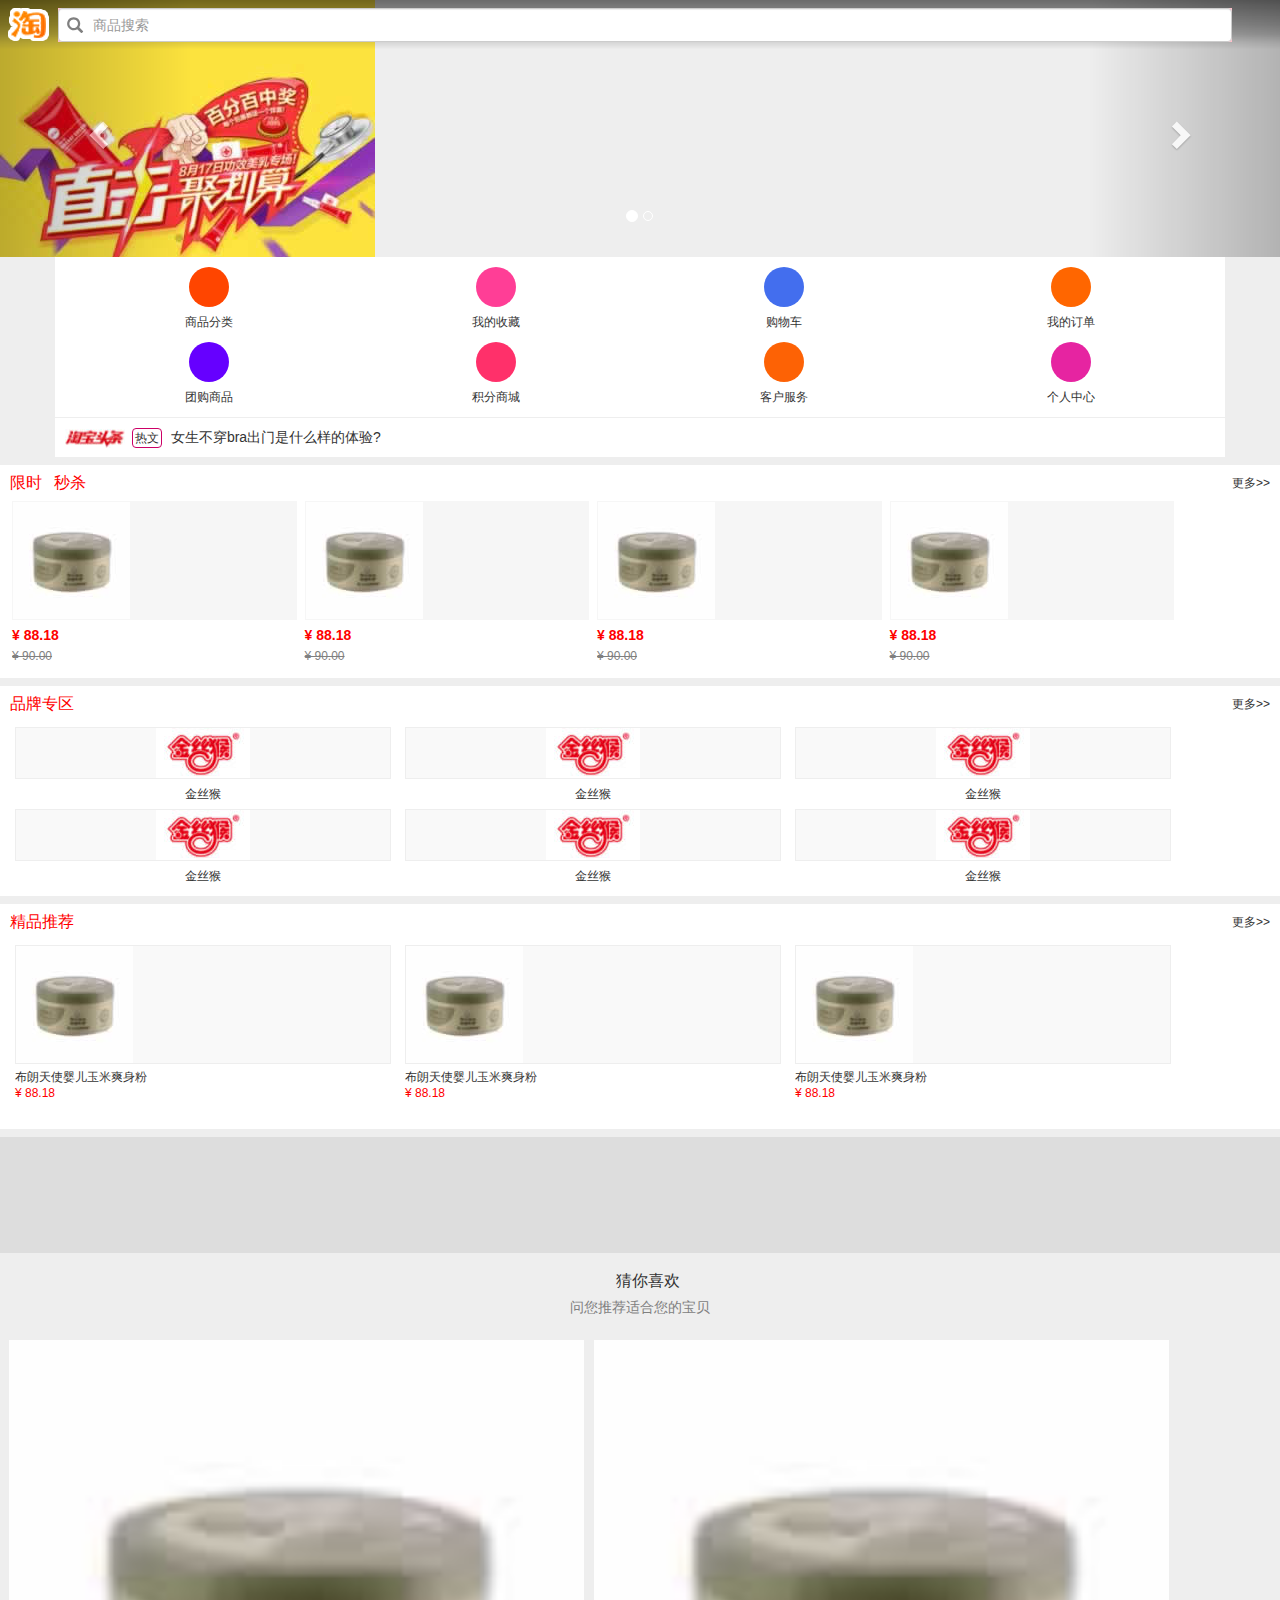
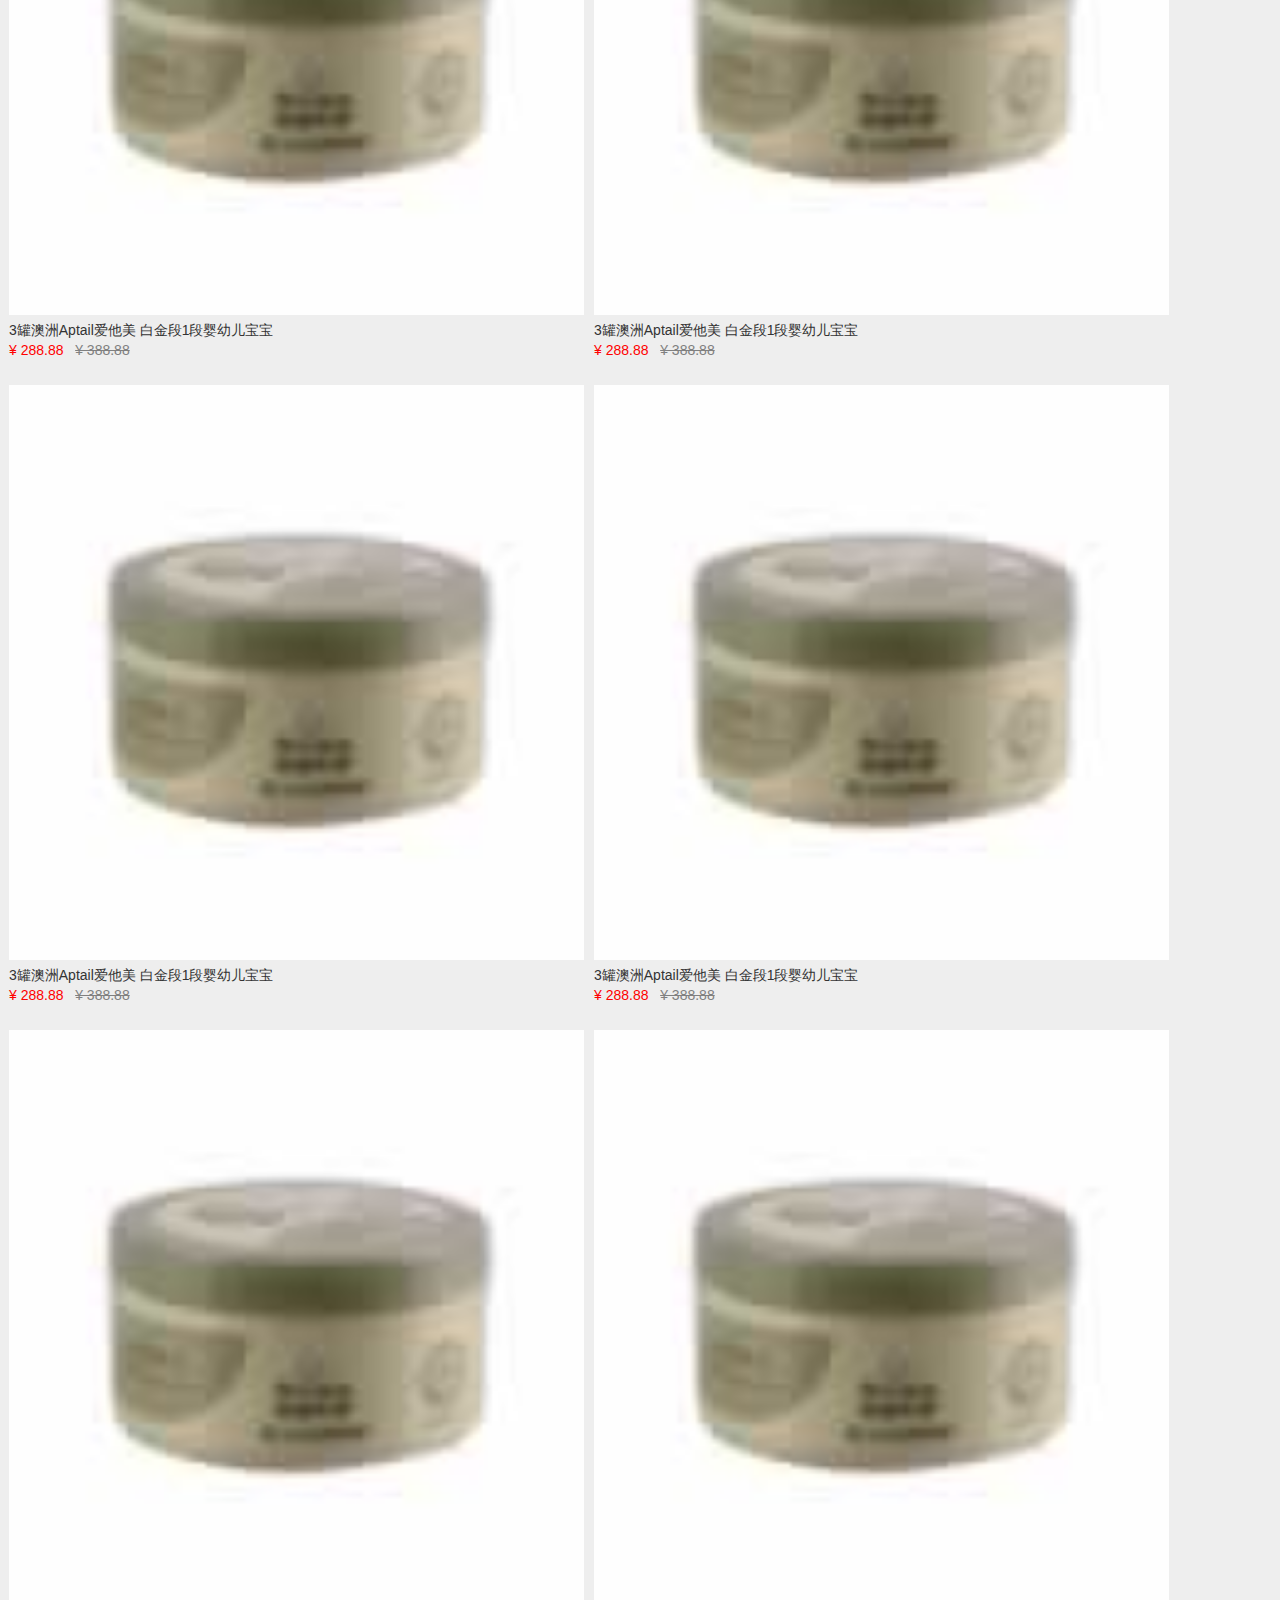
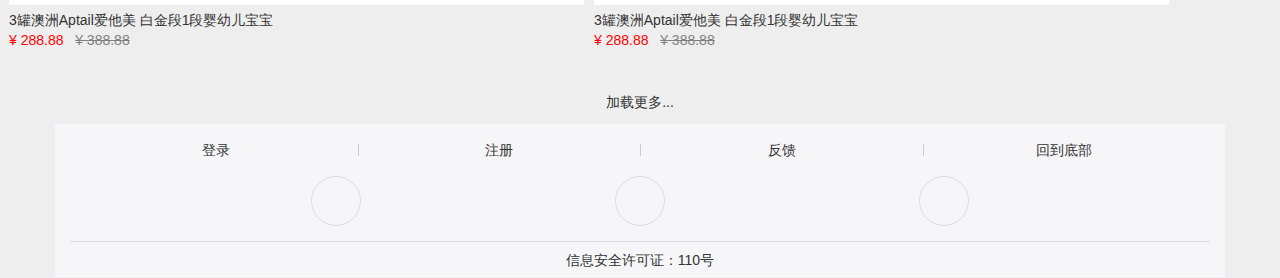
==== index.html @ 3042597f "初次构建" ====
<!DOCTYPE html>
<html>
	<head>
		<meta charset="utf-8">
		<title>淘宝网首页</title>
		<meta name="viewport" content="width=device-width,height=device-height,initial-scale=1.0, minimum-scale=1.0, maximum-scale=1.0, user-scalable=no">
		<link rel="stylesheet" href="/static/bootstrap/css/bootstrap.min.css">
		<link rel="stylesheet" href="/static/css/main.css">
		<!--基本库-->
		<script src="/static/js/jquery-3.3.1.min.js"></script>
		<script src="/static/js/bootstrap-3.3.1.min.js"></script>
		<!--基本库 End! -->
	</head>
	<body>
		<div class="body">
			<!--搜索页面-->
			<div class="search-box">
				<div class="search-bar ">
					<div class="search-logo">
						<img src="/static/image/logo.png" class="img-responsive" alt="">
					</div>
					<div class="search-text-wrapper">
						<span class="glyphicon glyphicon-search form-control-feedback search-text-dot"></span>
						<input type="text" class="form-control search-text-keywords" id="keywords" name="keywords" placeholder="商品搜索" onclick="location.href='search.html'">
					</div>
					<div class="search-btn iconfont"></div>
				</div>

			</div>
			<!--页面主体开始-->
			<div class="main">
				<!--轮播广告-->
				<header class="top-banner-box">

					<div id="carousel-example-generic" class="carousel slide" data-ride="carousel">
					  <!-- Indicators -->
					  <ol class="carousel-indicators">
					    <li data-target="#carousel-example-generic" data-slide-to="0" class="active"></li>
					    <li data-target="#carousel-example-generic" data-slide-to="1"></li>
					  </ol>

					  <!-- Wrapper for slides -->
					  <div class="carousel-inner" role="listbox">
					    <div class="item active">
					      <img src="/static/image/banner1.jpg" alt="">
					    </div>
					    <div class="item">
					      <img src="/static/image/banner1.jpg" alt="">
					    </div>
					  </div>

					  <!-- Controls -->
					  <a class="left carousel-control" href="#carousel-example-generic" role="button" data-slide="prev">
					    <span class="glyphicon glyphicon-chevron-left" aria-hidden="true"></span>
					    <span class="sr-only">Previous</span>
					  </a>
					  <a class="right carousel-control" href="#carousel-example-generic" role="button" data-slide="next">
					    <span class="glyphicon glyphicon-chevron-right" aria-hidden="true"></span>
					    <span class="sr-only">Next</span>
					  </a>
					</div>

				</header>
				<!--导航栏目-->
				<nav class="navigations container">
					<div class="nav-ul row">
						<div class="col-xs-3 icon-cate">
							<div class="nav-li-img iconfont"></div>
							<div class="nav-li-text text-center">商品分类</div>
						</div>
						<div class="col-xs-3 icon-collection">
							<div class="nav-li-img iconfont"></div>
							<div class="nav-li-text">我的收藏</div>
						</div>
						<div class="col-xs-3 icon-cart">
							<div class="nav-li-img iconfont"></div>
							<div class="nav-li-text">购物车</div>
						</div>
						<div class="col-xs-3 icon-order">
							<div class="nav-li-img iconfont"></div>
							<div class="nav-li-text">我的订单</div>
						</div>
					</div>
					<div class="nav-ul row">
						<div class="col-xs-3 icon-group">
							<div class="nav-li-img iconfont"></div>
							<div class="nav-li-text">团购商品</div>
						</div>
						<div class="col-xs-3 icon-integral">
							<div class="nav-li-img iconfont">
							</div>
							<div class="nav-li-text">积分商城</div>
						</div>
						<div class="col-xs-3 icon-service">
							<div class="nav-li-img iconfont"></div>
							<div class="nav-li-text">客户服务</div>
						</div>
						<div class="col-xs-3 icon-member">
							<div class="nav-li-img iconfont"></div>
							<div class="nav-li-text">个人中心</div>
						</div>
					</div>
					<div class="hot-news">
						<div class="hot-news-logo">
							<img src="/static/image/news_dot.jpg"/>
						</div>
						<div class="hot-news-content">
							<div class="hot-news-content-inner">
								<span class="hot-news-content-dot">热文</span>
								女生不穿bra出门是什么样的体验?
							</div>
						</div>
					</div>
				</nav>
				<!--限时秒杀-->
				<section class="miao-box ibox">
					<div class="miao-title ititle">
						<div class="title">限时<span class="iconfont icon-miao"></span>秒杀</div>
						<div class="more">
							更多>>
						</div>
						<div class="cl"></div>
					</div>
					<div class="miao-goods itables container">
						<ul class="goods-ul-4 row">
							<li class="col-xs-3">
								<div class="img-box">
									<img src="/static/image/img2.jpg" alt="" class="img-responsive">
								</div>
								<div class="img-text">
									<span class="red">¥ 88.18</span><br/>
									<span class="del">¥ 90.00</span>
								</div>
							</li>
							<li class="col-xs-3">
								<div class="img-box">
									<img src="/static/image/img2.jpg" alt="" class="img-responsive">
								</div>
								<div class="img-text">
									<span class="red">¥ 88.18</span><br/>
									<span class="del">¥ 90.00</span>
								</div>
							</li>
							<li class="col-xs-3">
								<div class="img-box">
									<img src="/static/image/img2.jpg" alt="" class="img-responsive">
								</div>
								<div class="img-text">
									<span class="red">¥ 88.18</span><br/>
									<span class="del">¥ 90.00</span>
								</div>
							</li>
							<li class="col-xs-3">
								<div class="img-box">
									<img src="/static/image/img2.jpg" alt="" class="img-responsive">
								</div>
								<div class="img-text">
									<span class="red">¥ 88.18</span><br/>
									<span class="del">¥ 90.00</span>
								</div>
							</li>
						</ul>
					</div>
				</section>

				<!--品牌专区-->
				<section class="brand-box ibox">
					<div class="brand-title ititle">
						<div class="title">品牌专区</div>
						<div class="more">更多>></div>
						<div class="cl"></div>
					</div>
					<div class="brand-content itables container">
						<ul class="goods-ul-3 row">
							<li class="col-xs-4">
								<div class="img-box">
									<center>
										<img src="/static/image/img1.jpg" alt="" class="img-responsive">
									</center>
								</div>
								<div class="img-text">
									金丝猴
								</div>
							</li>
							<li class="col-xs-4">
								<div class="img-box">
									<center>
										<img src="/static/image/img1.jpg" alt="" class="img-responsive">
									</center>
								</div>
								<div class="img-text">
									金丝猴
								</div>
							</li>
							<li class="col-xs-4">
								<div class="img-box">
									<center>
										<img src="/static/image/img1.jpg" alt="" class="img-responsive">
									</center>
								</div>
								<div class="img-text">
									金丝猴
								</div>
							</li>
							<li class="col-xs-4">
								<div class="img-box">
									<center>
										<img src="/static/image/img1.jpg" alt="" class="img-responsive">
									</center>
								</div>
								<div class="img-text">
									金丝猴
								</div>
							</li>
							<li class="col-xs-4">
								<div class="img-box">
									<center>
										<img src="/static/image/img1.jpg" alt="" class="img-responsive">
									</center>
								</div>
								<div class="img-text">
									金丝猴
								</div>
							</li>
							<li class="col-xs-4">
								<div class="img-box">
									<center>
										<img src="/static/image/img1.jpg" alt="" class="img-responsive">
									</center>
								</div>
								<div class="img-text">
									金丝猴
								</div>
							</li>
						</ul>
					</div>
				</section>

				<!--精品推荐-->
				<section class="jing-box ibox">
					<div class="jing-title ititle">
						<div class="title">精品推荐</div>
						<div class="more">
							更多>>
						</div>
						<div class="cl"></div>
					</div>
					<div class="brand-content itables container">
						<ul class="goods-ul-3 row">
							<li class="col-xs-4">
								<div class="img-box">
										<img src="/static/image/img2.jpg" alt="" class="img-responsive">
								</div>
								<div class="img-text">
									布朗天使婴儿玉米爽身粉<br/>
									<span class="red">¥ 88.18</span>
								</div>
							</li>
							<li class="col-xs-4">
								<div class="img-box">
										<img src="/static/image/img2.jpg" alt="" class="img-responsive">
								</div>
								<div class="img-text">
									布朗天使婴儿玉米爽身粉<br/>
									<span class="red">¥ 88.18</span>
								</div>
							</li>
							<li class="col-xs-4">
								<div class="img-box">
										<img src="/static/image/img2.jpg" alt="" class="img-responsive">
								</div>
								<div class="img-text">
									布朗天使婴儿玉米爽身粉<br/>
									<span class="red">¥ 88.18</span>
								</div>
							</li>
						</ul>
					</div>
				</section>
				<!--中部banner区-->
				<section class="mid-banner">
				</section>
				<!-- 猜你喜欢 -->
				<section class="guess-box">
					<div class="guess-title text-center">
							<span class="icon-heart iconfont"></span> 猜你喜欢<br/>
							<span class="sectit">问您推荐适合您的宝贝</span>
					</div>
					<div class="guess-goods container">
						<ul class="goods-ul-2 row">
							<li class="col-xs-6">
								<div class="img-box">
									<img src="/static/image/img2.jpg" alt="" class="img-responsive">
								</div>
								<div class="img-text">
									3罐澳洲Aptail爱他美 白金段1段婴幼儿宝宝<br/>
									<span class="red">¥ 288.88</span> &nbsp; <span class="del">¥ 388.88</span>
								</div>
							</li>
							<li class="col-xs-6">
								<div class="img-box">
									<img src="/static/image/img2.jpg" alt="" class="img-responsive">
								</div>
								<div class="img-text">
									3罐澳洲Aptail爱他美 白金段1段婴幼儿宝宝<br/>
									<span class="red">¥ 288.88</span> &nbsp; <span class="del">¥ 388.88</span>
								</div>
							</li>
							<li class="col-xs-6">
								<div class="img-box">
									<img src="/static/image/img2.jpg" alt="" class="img-responsive">
								</div>
								<div class="img-text">
									3罐澳洲Aptail爱他美 白金段1段婴幼儿宝宝<br/>
									<span class="red">¥ 288.88</span> &nbsp; <span class="del">¥ 388.88</span>
								</div>
							</li>
							<li class="col-xs-6">
								<div class="img-box">
									<img src="/static/image/img2.jpg" alt="" class="img-responsive">
								</div>
								<div class="img-text">
									3罐澳洲Aptail爱他美 白金段1段婴幼儿宝宝<br/>
									<span class="red">¥ 288.88</span> &nbsp; <span class="del">¥ 388.88</span>
								</div>
							</li>
							<li class="col-xs-6">
								<div class="img-box">
									<img src="/static/image/img2.jpg" alt="" class="img-responsive">
								</div>
								<div class="img-text">
									3罐澳洲Aptail爱他美 白金段1段婴幼儿宝宝<br/>
									<span class="red">¥ 288.88</span> &nbsp; <span class="del">¥ 388.88</span>
								</div>
							</li>
							<li class="col-xs-6">
								<div class="img-box">
									<img src="/static/image/img2.jpg" alt="" class="img-responsive">
								</div>
								<div class="img-text">
									3罐澳洲Aptail爱他美 白金段1段婴幼儿宝宝<br/>
									<span class="red">¥ 288.88</span> &nbsp; <span class="del">¥ 388.88</span>
								</div>
							</li>
						</ul>
					</div>
					<button class="btn-loading btn">加载更多...</button>
				</section>
				<!-- 底部 -->
				<footer class="container">
					<nav class="btm-nav row">
						<div class="col-xs-3 text-center">
							登录
						</div>
						<div class="col-xs-3 text-center">
							注册
						</div>
						<div class="col-xs-3 text-center">
							反馈
						</div>
						<div class="col-xs-3 text-center">
							回到底部
						</div>
					</nav>
					<div class="btm-icon row">
						<div class="col-xs-4">
							<div class="iconfont icon-app"></div>
						</div>
						<div class="col-xs-4">
							<div class="iconfont icon-mobile"></div>
						</div>
						<div class="col-xs-4">
							<div class="icon-web iconfont"></div>
						</div>
					</div>
					<div class="btm-box text-center">
							信息安全许可证：110号
					</div>
				</footer>
			</div>
		</div>
	</body>
	<script type="text/javascript">
		var w = window.screen.width;
		var h = window.screen.height;
		var cw = $(window).width();
		var ch = $(window).height();
		//离线状态
		var onLine = navigator.onLine;
		//var x=document.getElementById("demo");
function getLocation()
  {
	  if (navigator.geolocation)
	    {
				//alert('yes');
	    	navigator.geolocation.getCurrentPosition(showPosition);
	    }
	  else{
			alert('no');
		}
  }

	function showPosition() {
		console.log(position.coords.latitude);
	}

		//alert(cw+'*'+ch);
		console.log(navigator.onLine);
		console.log(w+'*'+h);
		getLocation();
	</script>
</html>
---- static/css/main.css ----
@media screen {
  html {
    font-size: 10px;
  }
  @font-face {
    font-family: 'iconfont';
    src: url('//at.alicdn.com/t/font_603996_yr0riiweiyqtzkt9.eot');
    src: url('//at.alicdn.com/t/font_603996_yr0riiweiyqtzkt9.eot?#iefix') format('embedded-opentype'), url('//at.alicdn.com/t/font_603996_yr0riiweiyqtzkt9.woff') format('woff'), url('//at.alicdn.com/t/font_603996_yr0riiweiyqtzkt9.ttf') format('truetype'), url('//at.alicdn.com/t/font_603996_yr0riiweiyqtzkt9.svg#iconfont') format('svg');
    
    /* project id 603996 */
  }
  html .iconfont {
    font-family: "iconfont" !important;
    font-size: 16px;
    font-style: normal;
    -webkit-font-smoothing: antialiased;
    -webkit-text-stroke-width: 0.2px;
    -moz-osx-font-smoothing: grayscale;
  }
  html body {
    background: #eeeeee;
  }
  html body ul,
  html body li {
    padding: 0;
    margin: 0;
    list-style: none;
  }
  html body .cl {
    clear: both;
  }
  html body .icon-miao::before {
    content: '\e6b9';
  }
  html body .icon-heart::before {
    content: '\e641';
  }
  html body .icon-app::before {
    content: '\e652';
  }
  html body .icon-mobile::before {
    content: '\e637';
  }
  html body .icon-web::before {
    content: '\e640';
  }
  html body .row > div,
  html body .row > li {
    padding: 0;
    margin: 0;
  }
  html body .ibox {
    background: white;
    margin-top: .8rem;
  }
  html body .ibox .ititle {
    padding: .3rem 1rem;
    height: 3.6rem;
    line-height: 3rem;
  }
  html body .ibox .ititle div {
    float: left;
  }
  html body .ibox .ititle div.title {
    font-size: 1.6rem;
    color: red;
    width: calc(100% - 6rem);
  }
  html body .ibox .ititle div.more {
    font-size: 1.2rem;
    width: 6rem;
    text-align: right;
  }
  html body .goods-ul-4 {
    margin: 0rem;
  }
  html body .goods-ul-4 > li {
    min-height: 12rem;
  }
  html body .goods-ul-3 {
    margin: 0rem;
  }
  html body .goods-ul-3 > li {
    min-height: 8rem;
  }
  html body .goods-ul-2 {
    margin: 0rem;
  }
  html body .goods-ul-2 > li {
    min-height: 16rem;
  }
  html body .body {
    position: relative;
  }
  html body .body .search-box {
    position: absolute;
    top: 0;
    width: 100%;
    z-index: 1000;
  }
  html body .body .search-box .search-bar {
    width: 100%;
    height: 5rem;
    padding: .8rem 0;
    background: url('img/search_bg.png') repeat-x;
  }
  html body .body .search-box .search-bar > div {
    float: left;
  }
  html body .body .search-box .search-bar > div.search-logo {
    height: 3.4rem;
    width: 5.8rem;
    padding: 0 .8rem;
  }
  html body .body .search-box .search-bar > div.search-text-wrapper {
    width: calc(100% - 10.6rem);
    height: 3.4rem;
    background: pink;
  }
  html body .body .search-box .search-bar > div.search-text-wrapper .search-text-dot {
    font-size: 1.6rem;
    top: .85rem ;
    color: gray;
  }
  html body .body .search-box .search-bar > div.search-text-wrapper .search-text-keywords {
    padding-left: 3.4rem;
  }
  html body .body .search-box .search-bar > div .form-control-feedback {
    left: 5.8rem;
  }
  html body .body .search-box .search-bar > div.search-btn {
    float: right;
    width: 4rem;
    font-size: 2.6rem;
    color: white;
    line-height: 3.4rem;
  }
  html body .body .search-box .search-bar > div.search-btn::before {
    content: '\e668';
  }
  html body .body .main > section.mid-banner {
    margin-top: .8rem;
    background: #ddd;
    height: 11.6rem;
  }
  html body .body .main .top-banner-box {
    background: #eee;
  }
  html body .body .main .navigations {
    height: 20rem;
    padding: .5rem 0 0 0;
    background: white;
  }
  html body .body .main .navigations .nav-ul {
    height: 7rem;
    margin: .5rem 1rem ;
  }
  html body .body .main .navigations .nav-ul > div {
    padding: 0 1rem;
  }
  html body .body .main .navigations .nav-ul > div.icon-cate .nav-li-img {
    background: #ff4500;
  }
  html body .body .main .navigations .nav-ul > div.icon-cate .iconfont::before {
    content: '\e61d';
  }
  html body .body .main .navigations .nav-ul > div.icon-collection .nav-li-img {
    background: #FF3E96;
  }
  html body .body .main .navigations .nav-ul > div.icon-collection .iconfont::before {
    content: '\e600';
  }
  html body .body .main .navigations .nav-ul > div.icon-cart .nav-li-img {
    background: #436EEE;
  }
  html body .body .main .navigations .nav-ul > div.icon-cart .iconfont::before {
    content: '\e62c';
  }
  html body .body .main .navigations .nav-ul > div.icon-order .nav-li-img {
    background: #ff6600;
  }
  html body .body .main .navigations .nav-ul > div.icon-order .iconfont::before {
    content: '\e897';
  }
  html body .body .main .navigations .nav-ul > div.icon-group .nav-li-img {
    background: #6600ff;
  }
  html body .body .main .navigations .nav-ul > div.icon-group .iconfont::before {
    content: '\e61a';
  }
  html body .body .main .navigations .nav-ul > div.icon-integral .nav-li-img {
    background: #FF306A;
  }
  html body .body .main .navigations .nav-ul > div.icon-integral .iconfont::before {
    content: '\e60b';
  }
  html body .body .main .navigations .nav-ul > div.icon-service .nav-li-img {
    background: #FD6205;
  }
  html body .body .main .navigations .nav-ul > div.icon-service .iconfont::before {
    content: '\e698';
  }
  html body .body .main .navigations .nav-ul > div.icon-member .nav-li-img {
    background: #E624A1;
  }
  html body .body .main .navigations .nav-ul > div.icon-member .iconfont::before {
    content: '\e602';
  }
  html body .body .main .navigations .nav-ul > div .nav-li-img {
    font-size: 2.6rem;
    line-height: 4rem;
    text-align: center;
    width: 4rem;
    height: 4rem;
    border-radius: 50%;
    margin: 0 auto;
    background: #f0f0f0;
    color: white;
  }
  html body .body .main .navigations .nav-ul > div .nav-li-text {
    width: 100%;
    font-size: 1.2rem;
    line-height: 3rem;
    height: 3rem;
    text-align: center;
  }
  html body .body .main .navigations .hot-news {
    height: 3rem;
    line-height: 3rem;
    padding: .4rem 1rem;
    border-top: 1px solid #eee;
  }
  html body .body .main .navigations .hot-news .hot-news-logo {
    width: 6.2rem;
    float: left;
  }
  html body .body .main .navigations .hot-news .hot-news-content {
    width: calc(100% - 6.2rem);
    text-overflow: ellipsis;
    white-space: nowrap;
    overflow: hidden;
    float: left;
  }
  html body .body .main .navigations .hot-news .hot-news-content .hot-news-content-inner {
    font-size: 1.4rem;
  }
  html body .body .main .navigations .hot-news .hot-news-content .hot-news-content-inner .hot-news-content-dot {
    border: 1px solid #CC0066;
    border-radius: .4rem;
    font-size: 1.2rem;
    padding: .2rem;
    margin: 0 .5rem;
  }
  html body .body .main .miao-box {
    padding-bottom: .8rem;
    background: white;
  }
  html body .body .main .miao-box .container {
    padding: 0;
    margin: 0 .8rem;
  }
  html body .body .main .miao-box .container .goods-ul-4 li > div {
    margin: 0 .4rem;
  }
  html body .body .main .miao-box .container .goods-ul-4 li > div.img-box {
    background: #f6f6f6;
    border: 1px solid #f6f6f6;
  }
  html body .body .main .miao-box .container .goods-ul-4 li > div.img-text {
    padding: .5rem 0;
  }
  html body .body .main .miao-box .container .goods-ul-4 li > div.img-text .red {
    line-height: 1.4rem;
    font-size: 1.4rem;
    color: red;
    font-weight: 600;
  }
  html body .body .main .miao-box .container .goods-ul-4 li > div.img-text .del {
    line-height: 1.2rem;
    font-size: 1.2rem;
    color: gray;
    text-decoration: line-through;
  }
  html body .body .main .brand-box .container,
  html body .body .main .jing-box .container {
    padding: .5rem 0;
    margin: 0 .8rem;
  }
  html body .body .main .brand-box .container .goods-ul-3 li > div,
  html body .body .main .jing-box .container .goods-ul-3 li > div {
    margin: 0 .7rem;
    text-align: center;
  }
  html body .body .main .brand-box .container .goods-ul-3 li > div.img-box,
  html body .body .main .jing-box .container .goods-ul-3 li > div.img-box {
    background: #f9f9f9;
    border: 1px solid #eee;
  }
  html body .body .main .brand-box .container .goods-ul-3 li > div.img-text,
  html body .body .main .jing-box .container .goods-ul-3 li > div.img-text {
    height: 3rem;
    line-height: 3rem;
    font-size: 1.2rem;
  }
  html body .body .main .jing-box .container .goods-ul-3 li .img-text {
    padding: .5rem 0;
    height: 6rem !important;
    line-height: 1.6rem !important;
    font-size: 1.2rem;
    text-align: left !important;
  }
  html body .body .main .jing-box .container .goods-ul-3 li .img-text .red {
    color: red;
    line-height: 1.2rem;
  }
  html body .body .main .guess-box .guess-title {
    padding: 1.5rem 0;
    font-size: 1.6rem;
    line-height: 2.6rem;
  }
  html body .body .main .guess-box .guess-title .icon-heart {
    color: red;
  }
  html body .body .main .guess-box .guess-title .sectit {
    font-size: 1.4rem;
    line-height: 1.6rem;
    color: gray;
  }
  html body .body .main .guess-box .container {
    padding: .5rem 0;
    margin: 0 .4rem;
  }
  html body .body .main .guess-box .container .goods-ul-2 li div {
    margin: 0 .5rem;
  }
  html body .body .main .guess-box .container .goods-ul-2 li div.img-box img {
    width: 100%;
  }
  html body .body .main .guess-box .container .goods-ul-2 li div.img-text {
    padding: .5rem 0;
    min-height: 7rem ;
    line-height: 2rem ;
    font-size: 1.4rem;
    text-align: left;
  }
  html body .body .main .guess-box .container .goods-ul-2 li div.img-text .red {
    color: red;
    line-height: 1.8rem;
  }
  html body .body .main .guess-box .container .goods-ul-2 li div.img-text .del {
    line-height: 1.8rem;
    color: gray;
    text-decoration: line-through;
  }
  html body .body .main .guess-box .btn-loading {
    margin: .5rem;
    width: calc(100% - 1rem);
  }
  html body .body .main footer {
    background: #f6f6f9;
  }
  html body .body .main footer nav {
    margin: 2rem .5rem;
    height: 1.2rem;
  }
  html body .body .main footer nav.btm-nav {
    height: 1.2rem;
  }
  html body .body .main footer nav.btm-nav div {
    height: 1.2rem;
    line-height: 1.2rem;
    border-left: 1px solid #ccc;
  }
  html body .body .main footer nav.btm-nav div:first-child {
    border-left: 0;
  }
  html body .body .main footer .btm-icon {
    height: 5rem;
    width: 80%;
    margin: 1.5rem auto;
  }
  html body .body .main footer .btm-icon div {
    height: inherit;
    text-align: center;
  }
  html body .body .main footer .btm-icon div div {
    font-size: 2.6rem;
    width: 5rem;
    margin: 0 auto;
    line-height: 5rem;
    border: 1px solid #ddd;
    border-radius: 50%;
  }
  html body .body .main footer .btm-box {
    border-top: 1px solid #ddd;
    height: 3.6rem;
    line-height: 3.6rem;
    font-size: 1.4rem;
  }
}
@media screen and (max-width: 320px) {
  html body {
    background: #f6f6f6;
  }
  html body .body .main > section.mid-banner {
    margin-top: .8rem;
    background: #ddd;
    height: 9.6rem;
  }
  html body .body .main .miao-box .container .goods-ul-4 li > div.img-box {
    height: 6.8rem;
  }
}
@media screen and (min-width: 321px) and (max-width: 375px) {
  html body {
    background: #f3f3f3;
  }
}
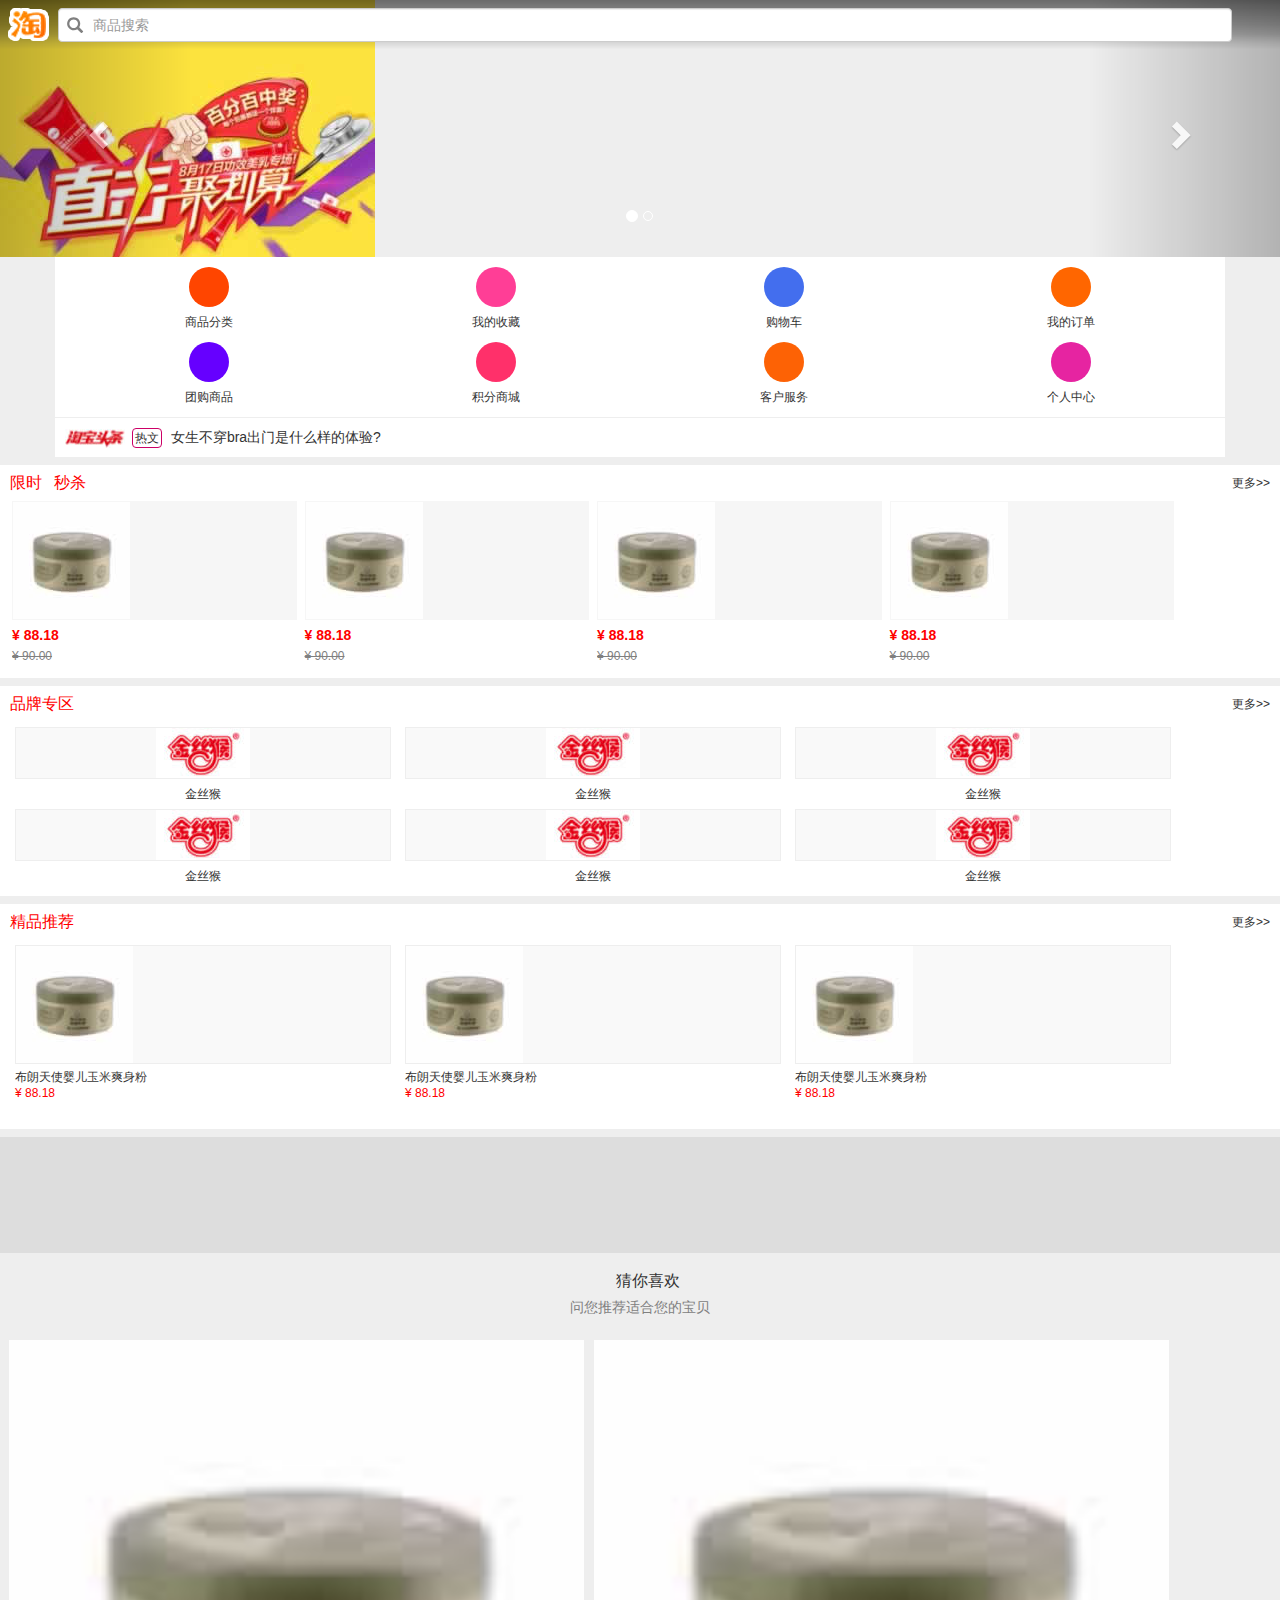
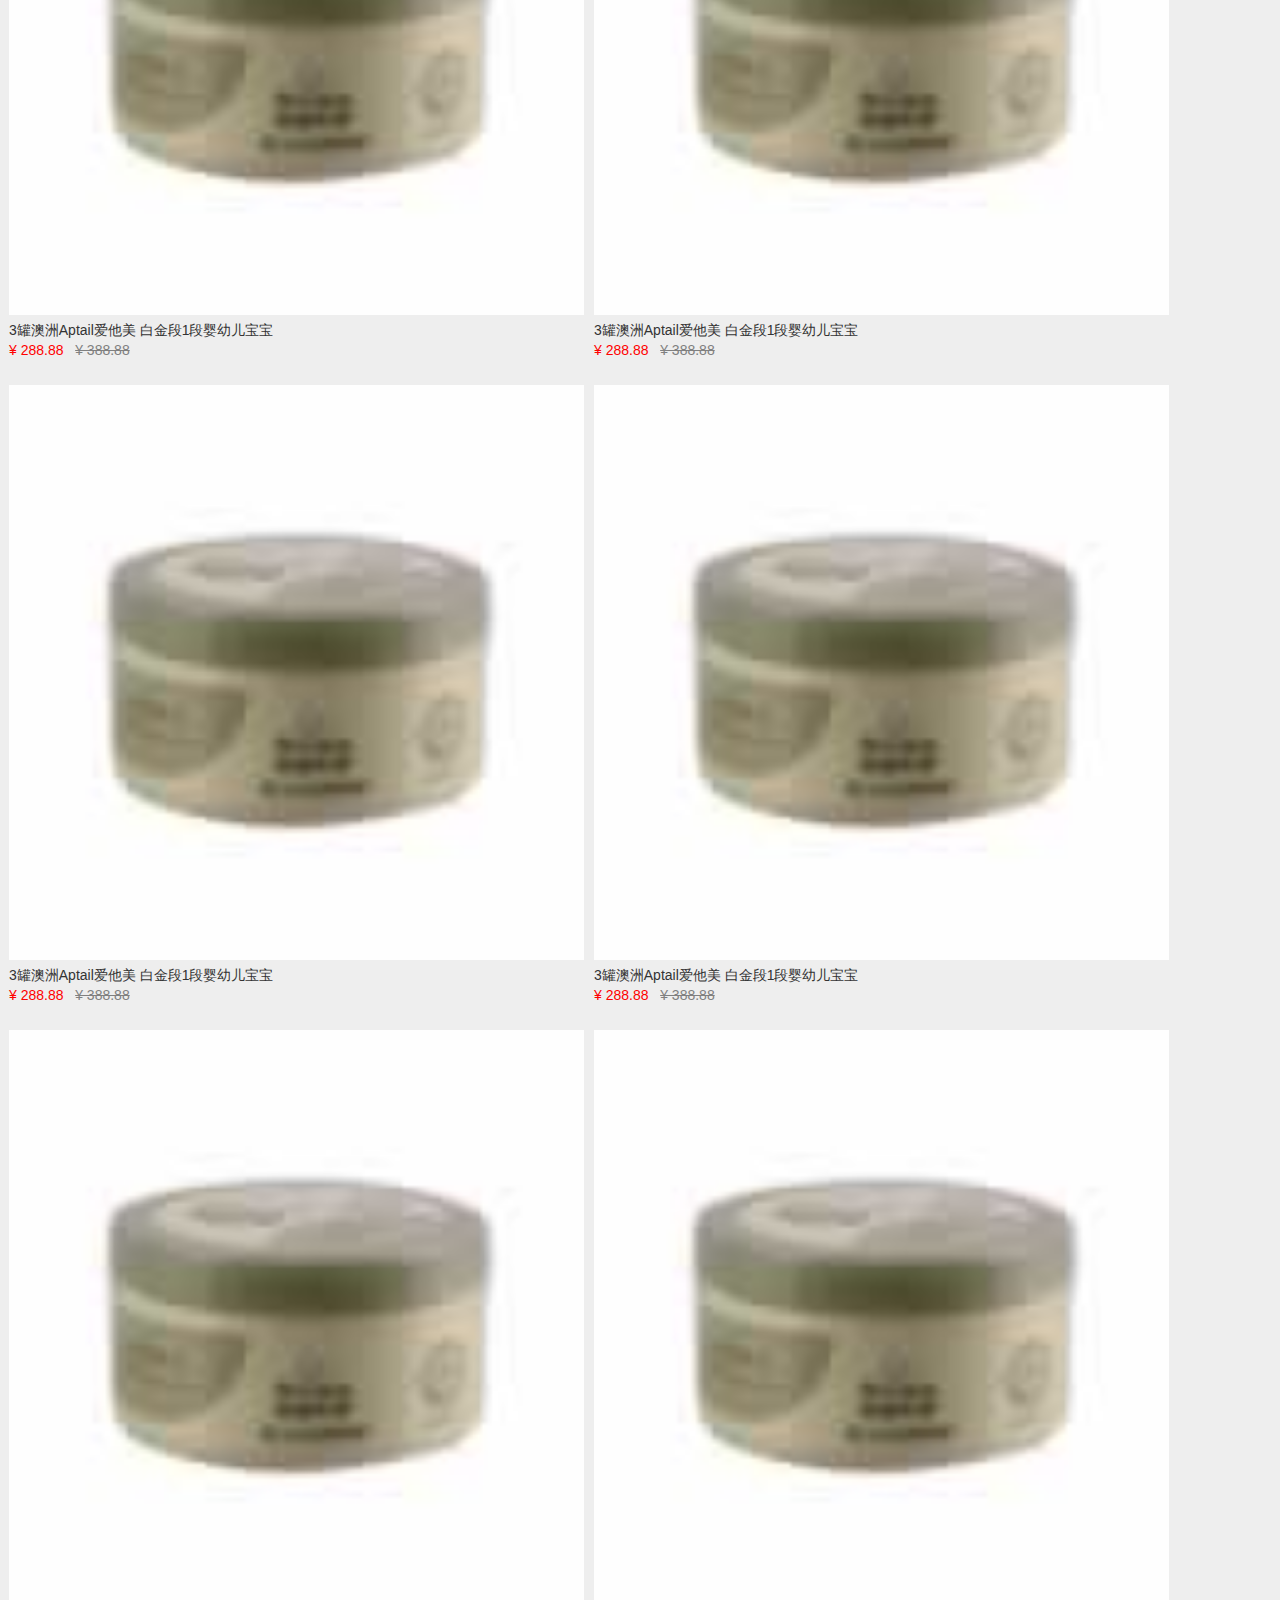
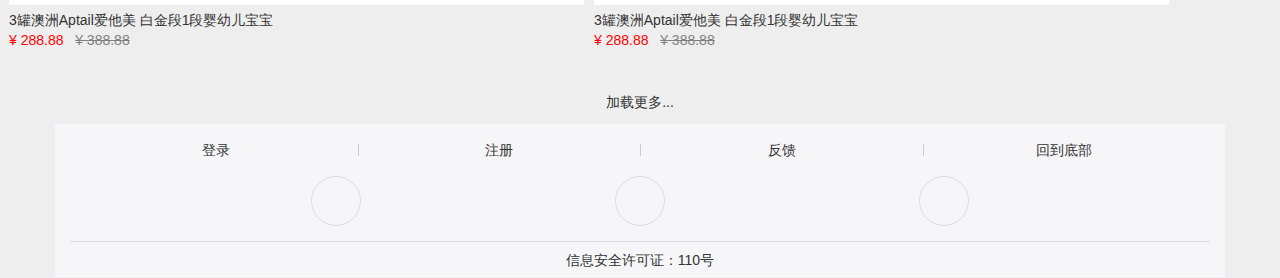
==== commit 631fd8a2: "zhong" ====
--- a/index.html
+++ b/index.html
@@ -25,7 +25,6 @@
 					</div>
 					<div class="search-btn iconfont"></div>
 				</div>
-
 			</div>
 			<!--页面主体开始-->
 			<div class="main">
--- a/static/css/main.css
+++ b/static/css/main.css
@@ -4,8 +4,8 @@
   }
   @font-face {
     font-family: 'iconfont';
-    src: url('//at.alicdn.com/t/font_603996_yr0riiweiyqtzkt9.eot');
-    src: url('//at.alicdn.com/t/font_603996_yr0riiweiyqtzkt9.eot?#iefix') format('embedded-opentype'), url('//at.alicdn.com/t/font_603996_yr0riiweiyqtzkt9.woff') format('woff'), url('//at.alicdn.com/t/font_603996_yr0riiweiyqtzkt9.ttf') format('truetype'), url('//at.alicdn.com/t/font_603996_yr0riiweiyqtzkt9.svg#iconfont') format('svg');
+    src: url('//at.alicdn.com/t/font_603996_sg93f7lh4y47k3xr.eot');
+    src: url('//at.alicdn.com/t/font_603996_sg93f7lh4y47k3xr.eot?#iefix') format('embedded-opentype'), url('//at.alicdn.com/t/font_603996_sg93f7lh4y47k3xr.woff') format('woff'), url('//at.alicdn.com/t/font_603996_sg93f7lh4y47k3xr.ttf') format('truetype'), url('//at.alicdn.com/t/font_603996_sg93f7lh4y47k3xr.svg#iconfont') format('svg');
     
     /* project id 603996 */
   }
@@ -115,7 +115,6 @@
   html body .body .search-box .search-bar > div.search-text-wrapper {
     width: calc(100% - 10.6rem);
     height: 3.4rem;
-    background: pink;
   }
   html body .body .search-box .search-bar > div.search-text-wrapper .search-text-dot {
     font-size: 1.6rem;
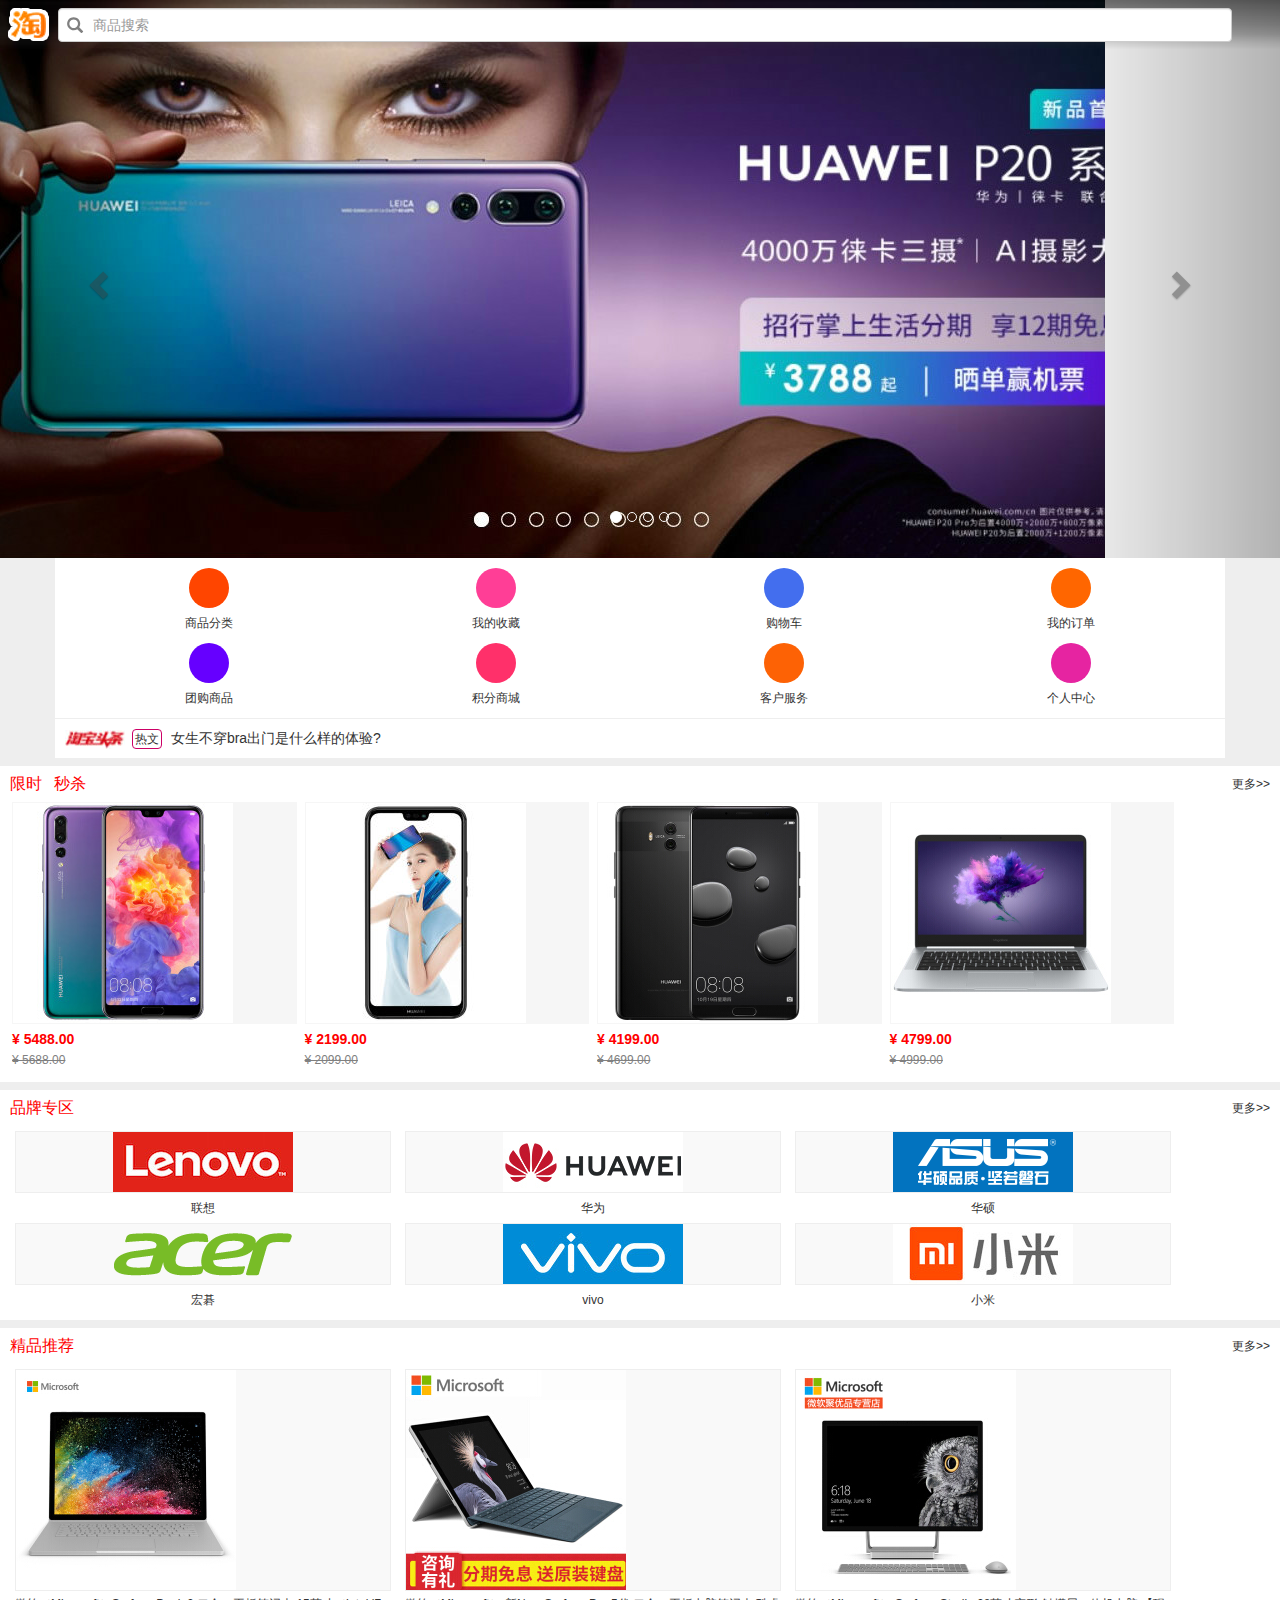
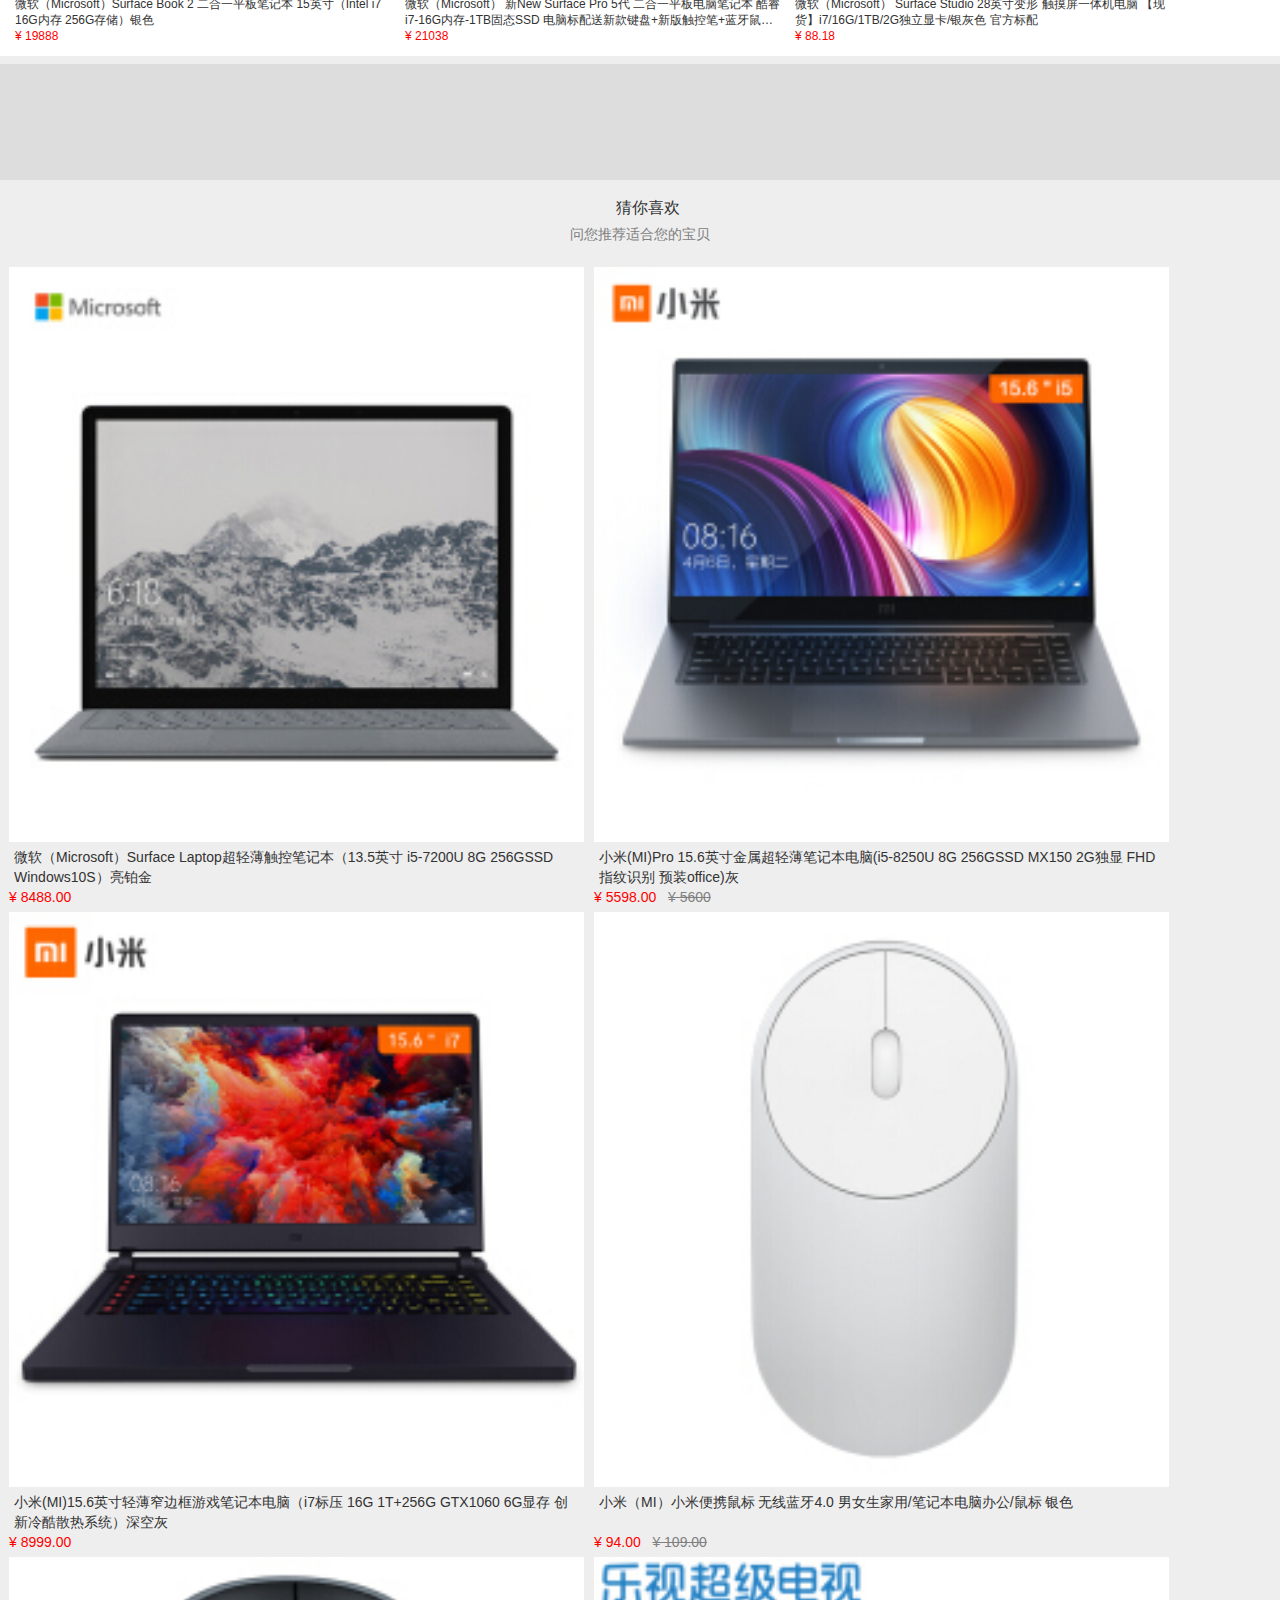
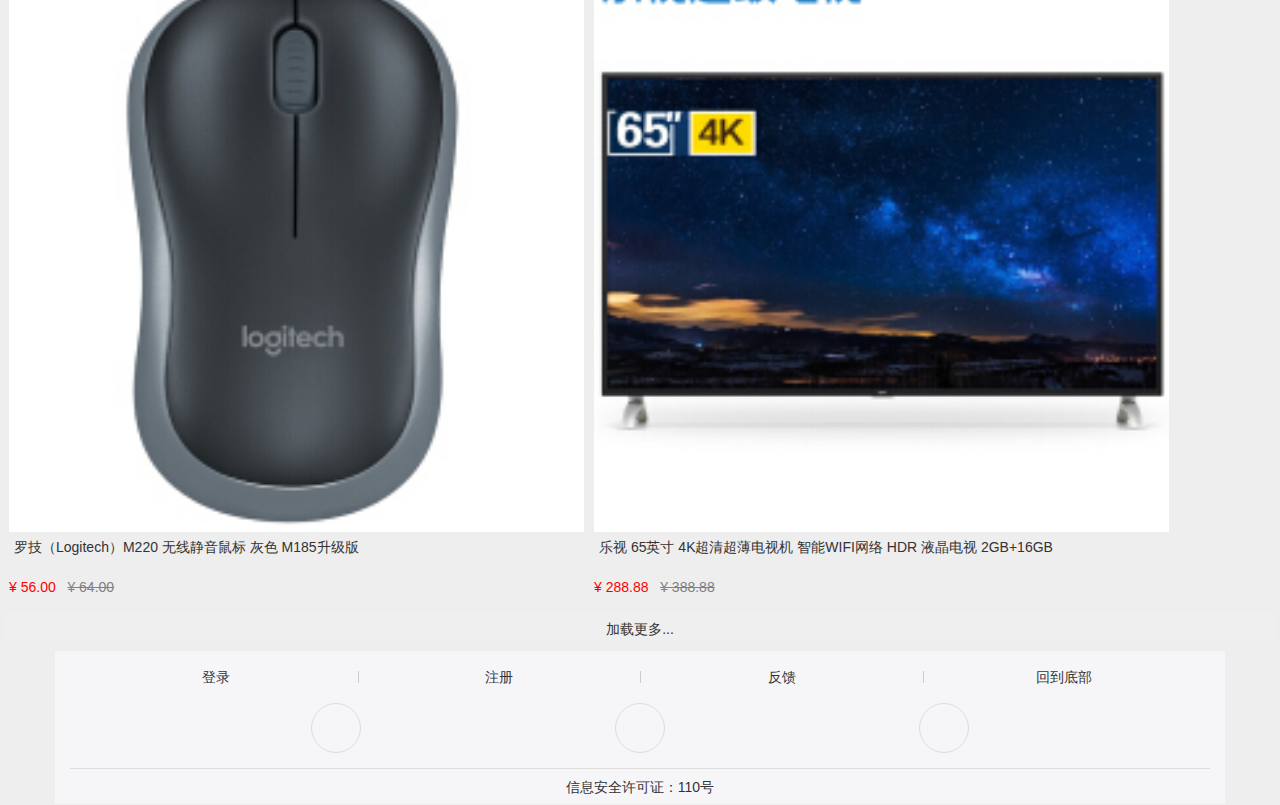
==== commit bba38528: "5.1修订版" ====
--- a/index.html
+++ b/index.html
@@ -36,16 +36,24 @@
 					  <ol class="carousel-indicators">
 					    <li data-target="#carousel-example-generic" data-slide-to="0" class="active"></li>
 					    <li data-target="#carousel-example-generic" data-slide-to="1"></li>
+							<li data-target="#carousel-example-generic" data-slide-to="2"></li>
+							<li data-target="#carousel-example-generic" data-slide-to="3"></li>
 					  </ol>
 
 					  <!-- Wrapper for slides -->
 					  <div class="carousel-inner" role="listbox">
 					    <div class="item active">
-					      <img src="/static/image/banner1.jpg" alt="">
+					      <img src="/uploads/banner1.jpg" alt="">
 					    </div>
 					    <div class="item">
-					      <img src="/static/image/banner1.jpg" alt="">
+					      <img src="/uploads/banner2.jpg" alt="">
 					    </div>
+							<div class="item">
+								<img src="/uploads/banner3.jpg" alt="">
+							</div>
+							<div class="item">
+								<img src="/uploads/banner4.jpg" alt="">
+							</div>
 					  </div>
 
 					  <!-- Controls -->
@@ -65,7 +73,9 @@
 					<div class="nav-ul row">
 						<div class="col-xs-3 icon-cate">
 							<div class="nav-li-img iconfont"></div>
-							<div class="nav-li-text text-center">商品分类</div>
+							<div class="nav-li-text text-center">
+								<a href="category.html">商品分类</a>
+							</div>
 						</div>
 						<div class="col-xs-3 icon-collection">
 							<div class="nav-li-img iconfont"></div>
@@ -96,7 +106,7 @@
 						</div>
 						<div class="col-xs-3 icon-member">
 							<div class="nav-li-img iconfont"></div>
-							<div class="nav-li-text">个人中心</div>
+							<div class="nav-li-text"><a href="login.html">个人中心</a></div>
 						</div>
 					</div>
 					<div class="hot-news">
@@ -124,38 +134,38 @@
 						<ul class="goods-ul-4 row">
 							<li class="col-xs-3">
 								<div class="img-box">
-									<img src="/static/image/img2.jpg" alt="" class="img-responsive">
-								</div>
-								<div class="img-text">
-									<span class="red">¥ 88.18</span><br/>
-									<span class="del">¥ 90.00</span>
+									<img src="/uploads/goods10.jpg" alt="" class="img-responsive">
+								</div>
+								<div class="img-text">
+									<span class="red">¥ 5488.00</span><br/>
+									<span class="del">¥ 5688.00</span>
 								</div>
 							</li>
 							<li class="col-xs-3">
 								<div class="img-box">
-									<img src="/static/image/img2.jpg" alt="" class="img-responsive">
-								</div>
-								<div class="img-text">
-									<span class="red">¥ 88.18</span><br/>
-									<span class="del">¥ 90.00</span>
+									<img src="/uploads/goods11.jpg" alt="" class="img-responsive">
+								</div>
+								<div class="img-text">
+									<span class="red">¥ 2199.00</span><br/>
+									<span class="del">¥ 2099.00</span>
 								</div>
 							</li>
 							<li class="col-xs-3">
 								<div class="img-box">
-									<img src="/static/image/img2.jpg" alt="" class="img-responsive">
-								</div>
-								<div class="img-text">
-									<span class="red">¥ 88.18</span><br/>
-									<span class="del">¥ 90.00</span>
+									<img src="/uploads/goods12.jpg" alt="" class="img-responsive">
+								</div>
+								<div class="img-text">
+									<span class="red">¥ 4199.00</span><br/>
+									<span class="del">¥ 4699.00</span>
 								</div>
 							</li>
 							<li class="col-xs-3">
 								<div class="img-box">
-									<img src="/static/image/img2.jpg" alt="" class="img-responsive">
-								</div>
-								<div class="img-text">
-									<span class="red">¥ 88.18</span><br/>
-									<span class="del">¥ 90.00</span>
+									<img src="/uploads/goods13.jpg" alt="" class="img-responsive">
+								</div>
+								<div class="img-text">
+									<span class="red">¥ 4799.00</span><br/>
+									<span class="del">¥ 4999.00</span>
 								</div>
 							</li>
 						</ul>
@@ -174,61 +184,61 @@
 							<li class="col-xs-4">
 								<div class="img-box">
 									<center>
-										<img src="/static/image/img1.jpg" alt="" class="img-responsive">
-									</center>
-								</div>
-								<div class="img-text">
-									金丝猴
-								</div>
-							</li>
-							<li class="col-xs-4">
-								<div class="img-box">
-									<center>
-										<img src="/static/image/img1.jpg" alt="" class="img-responsive">
-									</center>
-								</div>
-								<div class="img-text">
-									金丝猴
-								</div>
-							</li>
-							<li class="col-xs-4">
-								<div class="img-box">
-									<center>
-										<img src="/static/image/img1.jpg" alt="" class="img-responsive">
-									</center>
-								</div>
-								<div class="img-text">
-									金丝猴
-								</div>
-							</li>
-							<li class="col-xs-4">
-								<div class="img-box">
-									<center>
-										<img src="/static/image/img1.jpg" alt="" class="img-responsive">
-									</center>
-								</div>
-								<div class="img-text">
-									金丝猴
-								</div>
-							</li>
-							<li class="col-xs-4">
-								<div class="img-box">
-									<center>
-										<img src="/static/image/img1.jpg" alt="" class="img-responsive">
-									</center>
-								</div>
-								<div class="img-text">
-									金丝猴
-								</div>
-							</li>
-							<li class="col-xs-4">
-								<div class="img-box">
-									<center>
-										<img src="/static/image/img1.jpg" alt="" class="img-responsive">
-									</center>
-								</div>
-								<div class="img-text">
-									金丝猴
+										<img src="/uploads/lenovo.jpg" alt="" class="img-responsive">
+									</center>
+								</div>
+								<div class="img-text">
+									联想
+								</div>
+							</li>
+							<li class="col-xs-4">
+								<div class="img-box">
+									<center>
+										<img src="/uploads/huawei.jpg" alt="" class="img-responsive">
+									</center>
+								</div>
+								<div class="img-text">
+									华为
+								</div>
+							</li>
+							<li class="col-xs-4">
+								<div class="img-box">
+									<center>
+										<img src="/uploads/asus.png" alt="" class="img-responsive">
+									</center>
+								</div>
+								<div class="img-text">
+									华硕
+								</div>
+							</li>
+							<li class="col-xs-4">
+								<div class="img-box">
+									<center>
+										<img src="/uploads/acer.png" alt="" class="img-responsive">
+									</center>
+								</div>
+								<div class="img-text">
+									宏碁
+								</div>
+							</li>
+							<li class="col-xs-4">
+								<div class="img-box">
+									<center>
+										<img src="/uploads/vivo.jpg" alt="" class="img-responsive">
+									</center>
+								</div>
+								<div class="img-text">
+									vivo
+								</div>
+							</li>
+							<li class="col-xs-4">
+								<div class="img-box">
+									<center>
+										<img src="/uploads/xiaomi.jpg" alt="" class="img-responsive">
+									</center>
+								</div>
+								<div class="img-text">
+									小米
 								</div>
 							</li>
 						</ul>
@@ -248,28 +258,34 @@
 						<ul class="goods-ul-3 row">
 							<li class="col-xs-4">
 								<div class="img-box">
-										<img src="/static/image/img2.jpg" alt="" class="img-responsive">
-								</div>
-								<div class="img-text">
-									布朗天使婴儿玉米爽身粉<br/>
-									<span class="red">¥ 88.18</span>
-								</div>
-							</li>
-							<li class="col-xs-4">
-								<div class="img-box">
-										<img src="/static/image/img2.jpg" alt="" class="img-responsive">
-								</div>
-								<div class="img-text">
-									布朗天使婴儿玉米爽身粉<br/>
-									<span class="red">¥ 88.18</span>
-								</div>
-							</li>
-							<li class="col-xs-4">
-								<div class="img-box">
-										<img src="/static/image/img2.jpg" alt="" class="img-responsive">
-								</div>
-								<div class="img-text">
-									布朗天使婴儿玉米爽身粉<br/>
+										<img src="/uploads/goods16.jpg" alt="" class="img-responsive">
+								</div>
+								<div class="img-text">
+									<div class="">
+										微软（Microsoft）Surface Book 2 二合一平板笔记本 15英寸（Intel i7 16G内存 256G存储）银色
+									</div>
+									<span class="red">¥ 19888</span>
+								</div>
+							</li>
+							<li class="col-xs-4">
+								<div class="img-box">
+										<img src="/uploads/goods17.jpg" alt="" class="img-responsive">
+								</div>
+								<div class="img-text">
+									<div class="">
+										微软（Microsoft） 新New Surface Pro 5代 二合一平板电脑笔记本 酷睿i7-16G内存-1TB固态SSD 电脑标配送新款键盘+新版触控笔+蓝牙鼠标+拓展坞
+									</div>
+									<span class="red">¥ 21038</span>
+								</div>
+							</li>
+							<li class="col-xs-4">
+								<div class="img-box">
+										<img src="/uploads/goods18.jpg" alt="" class="img-responsive">
+								</div>
+								<div class="img-text">
+									<div class="">
+										微软（Microsoft） Surface Studio 28英寸变形 触摸屏一体机电脑 【现货】i7/16G/1TB/2G独立显卡/银灰色 官方标配
+									</div>
 									<span class="red">¥ 88.18</span>
 								</div>
 							</li>
@@ -289,55 +305,67 @@
 						<ul class="goods-ul-2 row">
 							<li class="col-xs-6">
 								<div class="img-box">
-									<img src="/static/image/img2.jpg" alt="" class="img-responsive">
-								</div>
-								<div class="img-text">
-									3罐澳洲Aptail爱他美 白金段1段婴幼儿宝宝<br/>
-									<span class="red">¥ 288.88</span> &nbsp; <span class="del">¥ 388.88</span>
-								</div>
-							</li>
-							<li class="col-xs-6">
-								<div class="img-box">
-									<img src="/static/image/img2.jpg" alt="" class="img-responsive">
-								</div>
-								<div class="img-text">
-									3罐澳洲Aptail爱他美 白金段1段婴幼儿宝宝<br/>
-									<span class="red">¥ 288.88</span> &nbsp; <span class="del">¥ 388.88</span>
-								</div>
-							</li>
-							<li class="col-xs-6">
-								<div class="img-box">
-									<img src="/static/image/img2.jpg" alt="" class="img-responsive">
-								</div>
-								<div class="img-text">
-									3罐澳洲Aptail爱他美 白金段1段婴幼儿宝宝<br/>
-									<span class="red">¥ 288.88</span> &nbsp; <span class="del">¥ 388.88</span>
-								</div>
-							</li>
-							<li class="col-xs-6">
-								<div class="img-box">
-									<img src="/static/image/img2.jpg" alt="" class="img-responsive">
-								</div>
-								<div class="img-text">
-									3罐澳洲Aptail爱他美 白金段1段婴幼儿宝宝<br/>
-									<span class="red">¥ 288.88</span> &nbsp; <span class="del">¥ 388.88</span>
-								</div>
-							</li>
-							<li class="col-xs-6">
-								<div class="img-box">
-									<img src="/static/image/img2.jpg" alt="" class="img-responsive">
-								</div>
-								<div class="img-text">
-									3罐澳洲Aptail爱他美 白金段1段婴幼儿宝宝<br/>
-									<span class="red">¥ 288.88</span> &nbsp; <span class="del">¥ 388.88</span>
-								</div>
-							</li>
-							<li class="col-xs-6">
-								<div class="img-box">
-									<img src="/static/image/img2.jpg" alt="" class="img-responsive">
-								</div>
-								<div class="img-text">
-									3罐澳洲Aptail爱他美 白金段1段婴幼儿宝宝<br/>
+									<img src="/uploads/goods19.jpg" alt="" class="img-responsive">
+								</div>
+								<div class="img-text">
+									<div>
+										微软（Microsoft）Surface Laptop超轻薄触控笔记本（13.5英寸 i5-7200U 8G 256GSSD Windows10S）亮铂金
+									</div>
+									<span class="red">¥ 8488.00</span> &nbsp; <span class="del"></span>
+								</div>
+							</li>
+							<li class="col-xs-6">
+								<div class="img-box">
+									<img src="/uploads/goods20.jpg" alt="" class="img-responsive">
+								</div>
+								<div class="img-text">
+									<div>
+										小米(MI)Pro 15.6英寸金属超轻薄笔记本电脑(i5-8250U 8G 256GSSD MX150 2G独显 FHD 指纹识别 预装office)灰
+									</div>
+									<span class="red">¥ 5598.00</span> &nbsp; <span class="del">¥ 5600</span>
+								</div>
+							</li>
+							<li class="col-xs-6">
+								<div class="img-box">
+									<img src="/uploads/goods21.jpg" alt="" class="img-responsive">
+								</div>
+								<div class="img-text">
+									<div>
+										小米(MI)15.6英寸轻薄窄边框游戏笔记本电脑（i7标压 16G 1T+256G GTX1060 6G显存 创新冷酷散热系统）深空灰
+									</div>
+									<span class="red">¥ 8999.00</span> &nbsp; <span class="del"></span>
+								</div>
+							</li>
+							<li class="col-xs-6">
+								<div class="img-box">
+									<img src="/uploads/goods22.jpg" alt="" class="img-responsive">
+								</div>
+								<div class="img-text">
+									<div>
+										小米（MI）小米便携鼠标 无线蓝牙4.0 男女生家用/笔记本电脑办公/鼠标 银色
+									</div>
+									<span class="red">¥ 94.00</span> &nbsp; <span class="del">¥ 109.00</span>
+								</div>
+							</li>
+							<li class="col-xs-6">
+								<div class="img-box">
+									<img src="/uploads/goods23.jpg" alt="" class="img-responsive">
+								</div>
+								<div class="img-text">
+									<div>
+										罗技（Logitech）M220 无线静音鼠标 灰色 M185升级版
+									</div>
+									<span class="red">¥ 56.00</span> &nbsp; <span class="del">¥ 64.00</span>
+								</div>
+							</li>
+							<li class="col-xs-6">
+								<div class="img-box">
+									<img src="/uploads/goods24.jpg" alt="" class="img-responsive">
+								</div>
+								<div class="img-text">
+									<div>
+										乐视 65英寸 4K超清超薄电视机 智能WIFI网络 HDR 液晶电视 2GB+16GB
+									</div>
 									<span class="red">¥ 288.88</span> &nbsp; <span class="del">¥ 388.88</span>
 								</div>
 							</li>
@@ -387,25 +415,23 @@
 		//离线状态
 		var onLine = navigator.onLine;
 		//var x=document.getElementById("demo");
-function getLocation()
-  {
-	  if (navigator.geolocation)
-	    {
-				//alert('yes');
-	    	navigator.geolocation.getCurrentPosition(showPosition);
-	    }
-	  else{
-			alert('no');
+		function getLocation() {
+			alert(cw+ '*' + ch);
+			  if (navigator.geolocation) {
+						//alert('yes');
+			    	navigator.geolocation.getCurrentPosition(showPosition);
+			  }else{
+					alert('no');
+				}
+		  }
+
+		function showPosition() {
+			console.log(position.coords.latitude);
 		}
-  }
-
-	function showPosition() {
-		console.log(position.coords.latitude);
-	}
-
-		//alert(cw+'*'+ch);
+
 		console.log(navigator.onLine);
 		console.log(w+'*'+h);
 		getLocation();
+
 	</script>
 </html>
--- a/static/css/main.css
+++ b/static/css/main.css
@@ -4,8 +4,8 @@
   }
   @font-face {
     font-family: 'iconfont';
-    src: url('//at.alicdn.com/t/font_603996_sg93f7lh4y47k3xr.eot');
-    src: url('//at.alicdn.com/t/font_603996_sg93f7lh4y47k3xr.eot?#iefix') format('embedded-opentype'), url('//at.alicdn.com/t/font_603996_sg93f7lh4y47k3xr.woff') format('woff'), url('//at.alicdn.com/t/font_603996_sg93f7lh4y47k3xr.ttf') format('truetype'), url('//at.alicdn.com/t/font_603996_sg93f7lh4y47k3xr.svg#iconfont') format('svg');
+    src: url('//at.alicdn.com/t/font_603996_u33hfhu7b4jthuxr.eot');
+    src: url('//at.alicdn.com/t/font_603996_u33hfhu7b4jthuxr.eot?#iefix') format('embedded-opentype'), url('//at.alicdn.com/t/font_603996_u33hfhu7b4jthuxr.woff') format('woff'), url('//at.alicdn.com/t/font_603996_u33hfhu7b4jthuxr.ttf') format('truetype'), url('//at.alicdn.com/t/font_603996_u33hfhu7b4jthuxr.svg#iconfont') format('svg');
     
     /* project id 603996 */
   }
@@ -19,6 +19,22 @@
   }
   html body {
     background: #eeeeee;
+  }
+  html body a {
+    color: #333333;
+    text-decoration: none;
+  }
+  html body a:link {
+    color: #333333;
+  }
+  html body a:active {
+    color: #333333;
+  }
+  html body a:visited {
+    color: #333333;
+  }
+  html body a:hover {
+    color: #333333;
   }
   html body ul,
   html body li {
@@ -308,6 +324,14 @@
     font-size: 1.2rem;
     text-align: left !important;
   }
+  html body .body .main .jing-box .container .goods-ul-3 li .img-text div {
+    height: 3.2rem;
+    overflow: hidden;
+    text-overflow: ellipsis;
+    display: -webkit-box;
+    -webkit-line-clamp: 2;
+    -webkit-box-orient: vertical;
+  }
   html body .body .main .jing-box .container .goods-ul-3 li .img-text .red {
     color: red;
     line-height: 1.2rem;
@@ -331,6 +355,9 @@
   }
   html body .body .main .guess-box .container .goods-ul-2 li div {
     margin: 0 .5rem;
+  }
+  html body .body .main .guess-box .container .goods-ul-2 li div.img-box {
+    min-height: 8rem;
   }
   html body .body .main .guess-box .container .goods-ul-2 li div.img-box img {
     width: 100%;
@@ -341,6 +368,14 @@
     line-height: 2rem ;
     font-size: 1.4rem;
     text-align: left;
+  }
+  html body .body .main .guess-box .container .goods-ul-2 li div.img-text div {
+    overflow: hidden;
+    text-overflow: ellipsis;
+    display: -webkit-box;
+    -webkit-line-clamp: 2;
+    -webkit-box-orient: vertical;
+    height: 4rem;
   }
   html body .body .main .guess-box .container .goods-ul-2 li div.img-text .red {
     color: red;
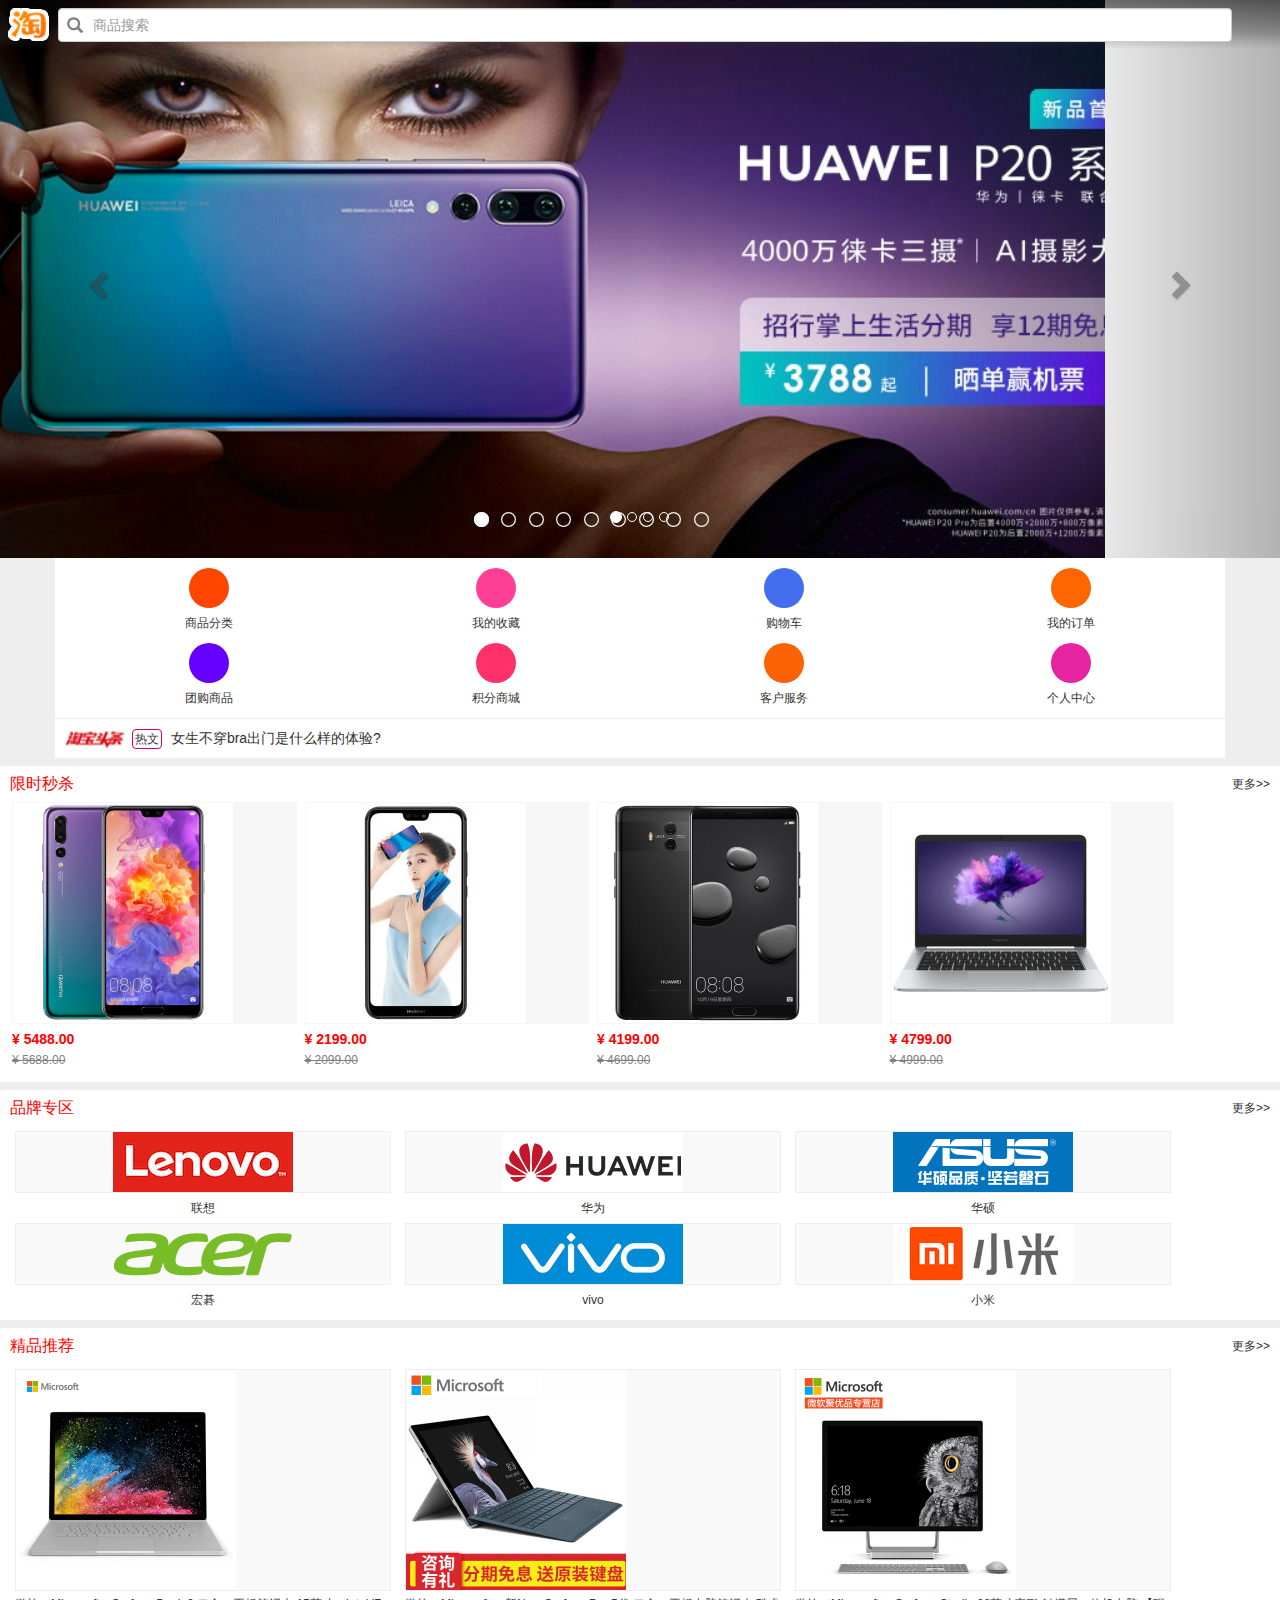
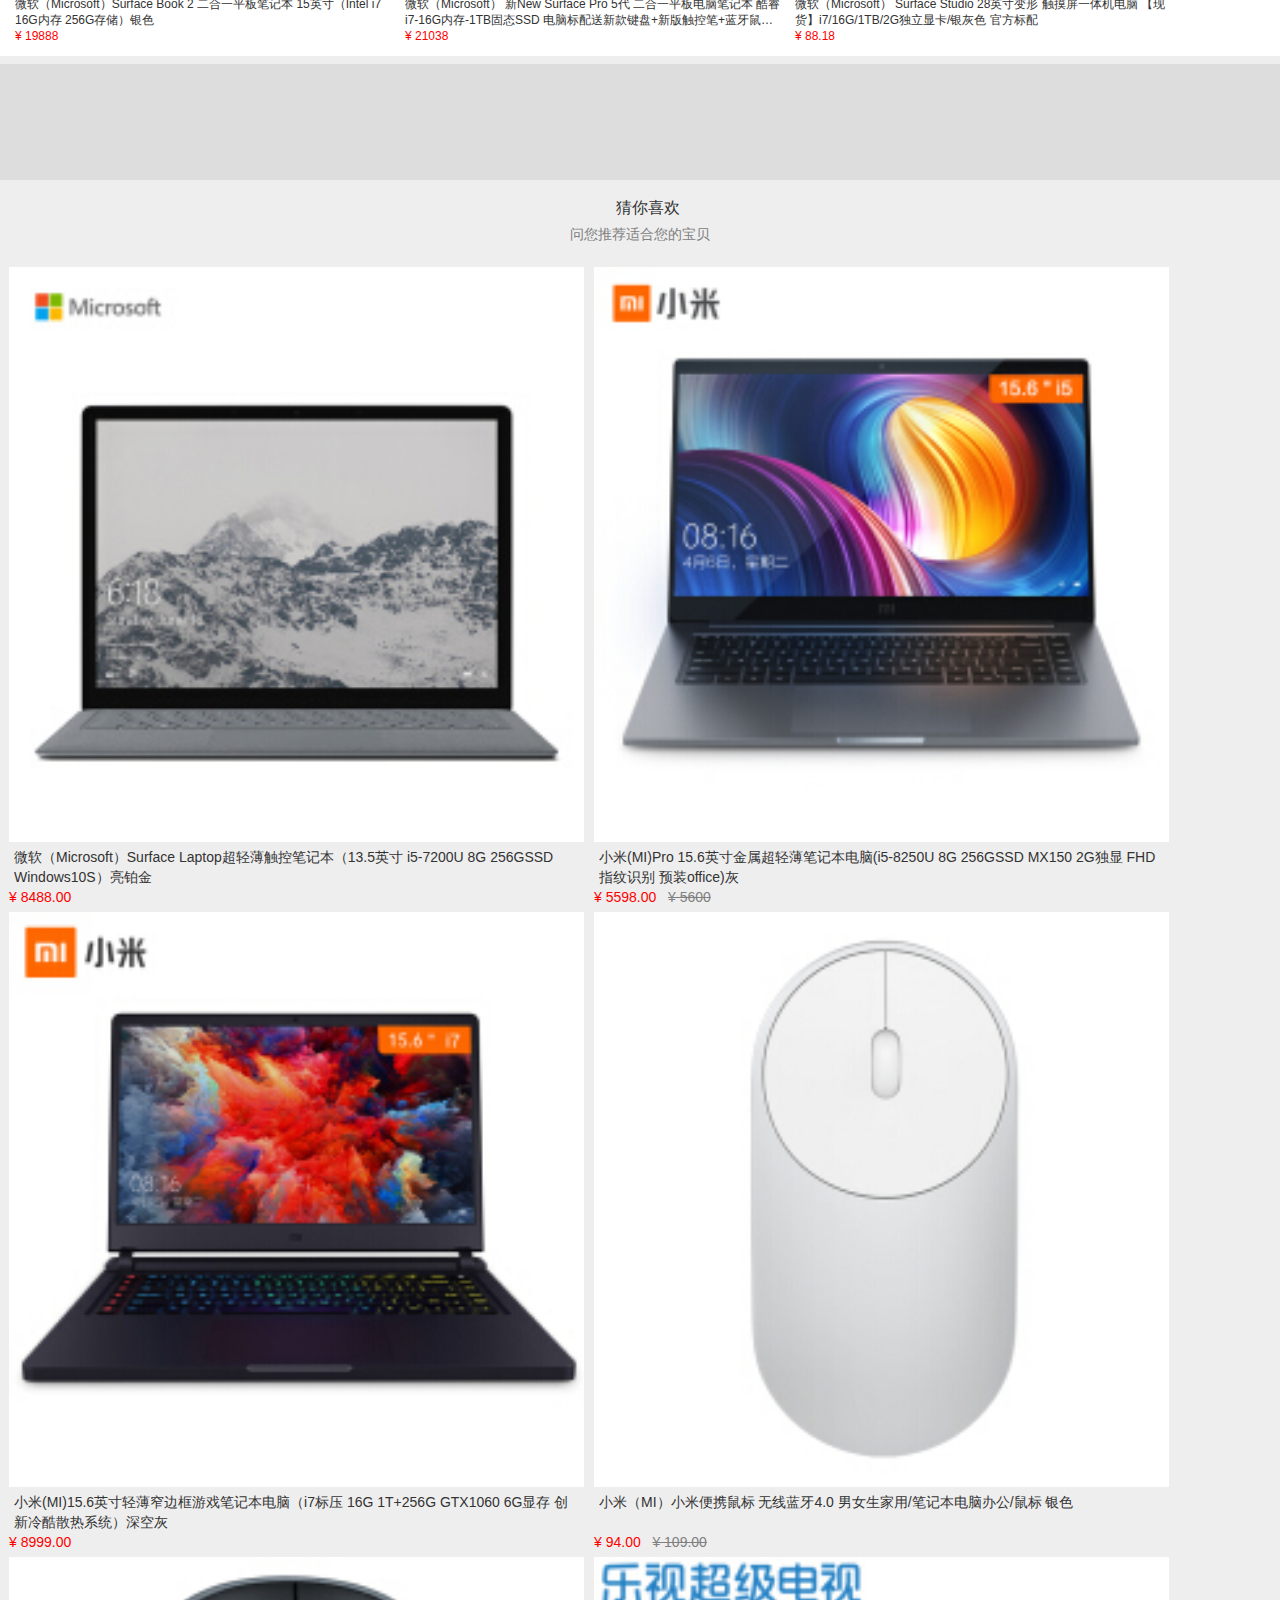
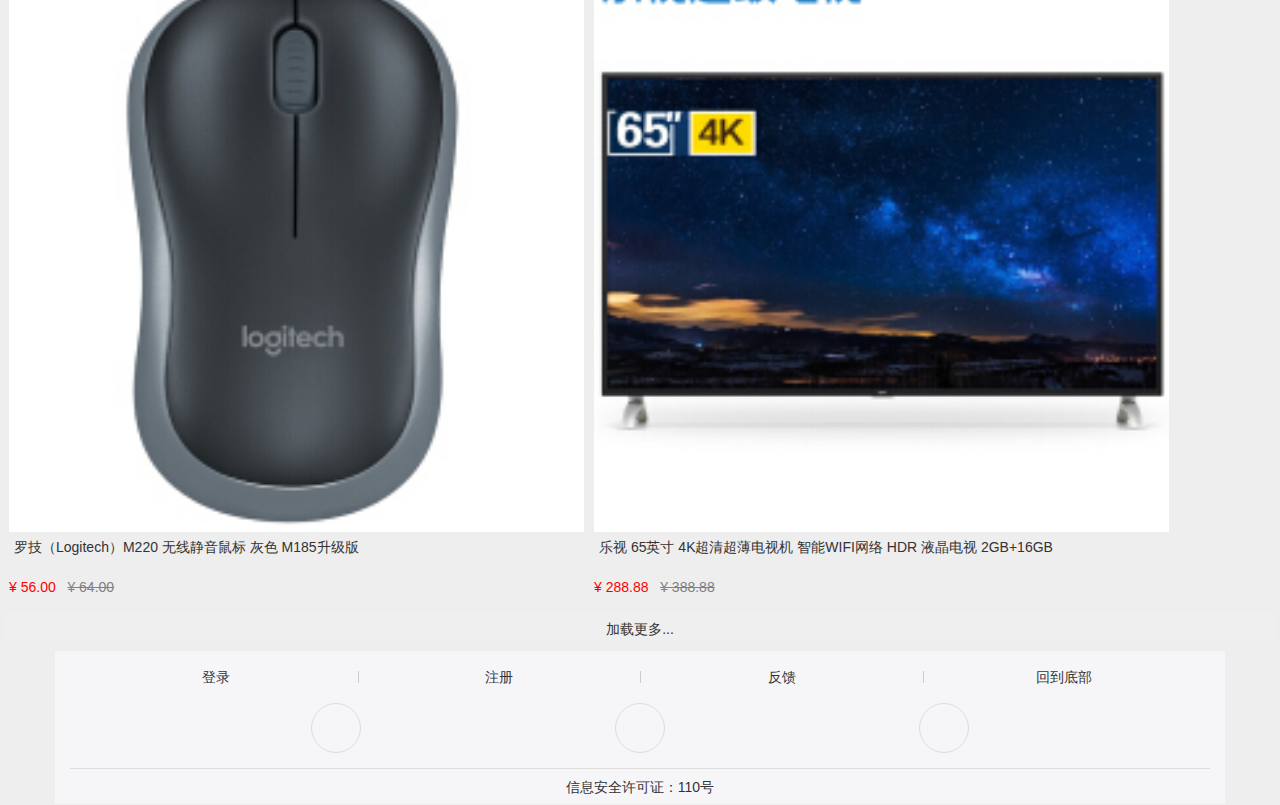
==== commit d88c40d8: "个人中心" ====
--- a/index.html
+++ b/index.html
@@ -83,11 +83,15 @@
 						</div>
 						<div class="col-xs-3 icon-cart">
 							<div class="nav-li-img iconfont"></div>
-							<div class="nav-li-text">购物车</div>
+							<div class="nav-li-text">
+								<a href="cart.html">购物车</a>
+							</div>
 						</div>
 						<div class="col-xs-3 icon-order">
 							<div class="nav-li-img iconfont"></div>
-							<div class="nav-li-text">我的订单</div>
+							<div class="nav-li-text">
+								<a href="orders.html">我的订单</a>
+							</div>
 						</div>
 					</div>
 					<div class="nav-ul row">
@@ -102,11 +106,15 @@
 						</div>
 						<div class="col-xs-3 icon-service">
 							<div class="nav-li-img iconfont"></div>
-							<div class="nav-li-text">客户服务</div>
+							<div class="nav-li-text">
+								<a href="article.html">客户服务</a>
+							</div>
 						</div>
 						<div class="col-xs-3 icon-member">
 							<div class="nav-li-img iconfont"></div>
-							<div class="nav-li-text"><a href="login.html">个人中心</a></div>
+							<div class="nav-li-text">
+								<a href="member.html">个人中心</a>
+							</div>
 						</div>
 					</div>
 					<div class="hot-news">
@@ -407,7 +415,7 @@
 			</div>
 		</div>
 	</body>
-	<script type="text/javascript">
+	<script type="text/javascript">            background: red;
 		var w = window.screen.width;
 		var h = window.screen.height;
 		var cw = $(window).width();
@@ -416,7 +424,7 @@
 		var onLine = navigator.onLine;
 		//var x=document.getElementById("demo");
 		function getLocation() {
-			alert(cw+ '*' + ch);
+			//alert(cw+ '*' + ch);
 			  if (navigator.geolocation) {
 						//alert('yes');
 			    	navigator.geolocation.getCurrentPosition(showPosition);
--- a/static/css/main.css
+++ b/static/css/main.css
@@ -1,69 +1,301 @@
+html {
+  font-size: 10px;
+}
+@font-face {
+  font-family: 'iconfont';
+  src: url('//at.alicdn.com/t/font_603996_09q39qyahwhzolxr.eot');
+  src: url('//at.alicdn.com/t/font_603996_09q39qyahwhzolxr.eot?#iefix') format('embedded-opentype'), url('//at.alicdn.com/t/font_603996_09q39qyahwhzolxr.woff') format('woff'), url('//at.alicdn.com/t/font_603996_09q39qyahwhzolxr.ttf') format('truetype'), url('//at.alicdn.com/t/font_603996_09q39qyahwhzolxr.svg#iconfont') format('svg');
+  
+  /* project id 603996 */
+}
+html .iconfont {
+  font-family: "iconfont" !important;
+  font-size: 1.6rem;
+  font-style: normal;
+  -webkit-font-smoothing: antialiased;
+  -webkit-text-stroke-width: 0.2px;
+  -moz-osx-font-smoothing: grayscale;
+}
+html body {
+  /* define bootstrap 5 columns */
+}
+html body .col-xs-5,
+html body .col-sm-5,
+html body .col-md-5,
+html body .col-lg-5 {
+  position: relative;
+  min-height: 1px;
+  padding-right: 10px;
+  padding-left: 10px;
+}
+html body .col-xs-5 {
+  width: 20%;
+  float: left;
+}
+html body a {
+  color: #333333;
+  text-decoration: none;
+}
+html body a:link {
+  color: #333333;
+}
+html body a:active {
+  color: #333333;
+}
+html body a:visited {
+  color: #333333;
+}
+html body .cl {
+  clear: both;
+}
+html body .scroll-lock {
+  overflow: hidden;
+  height: 100%
+      width:  100%;
+}
+html body .nopadding {
+  padding: 0;
+}
+html body .nomargin {
+  margin: 0;
+}
+html body .nowarp {
+  padding: 0;
+  margin: 0;
+}
+html body ul,
+html body li,
+html body .ul {
+  padding: 0;
+  margin: 0;
+  list-style: none;
+}
+html body .bg-white {
+  background-color: #ffffff !important;
+}
+html body .icon-back::before {
+  content: '\e617';
+}
+html body .icon-del::before {
+  content: '\e6b4';
+}
+html body .icon-fang::before {
+  content: '\e781';
+}
+html body .icon-browse-mode::before {
+  content: '\e682';
+}
+html body .icon-filter::before {
+  content: '\e69c';
+}
+html body .icon-down::before {
+  content: '\e60e';
+}
+html body .icon-v::before {
+  content: '\e730';
+}
+html body .icon-phone::before {
+  content: '\e633';
+}
+html body .icon-heart::before {
+  content: '\e641';
+}
+html body .icon-app::before {
+  content: '\e652';
+}
+html body .icon-mobile::before {
+  content: '\e637';
+}
+html body .icon-web::before {
+  content: '\e640';
+}
+html body .icon-next::before {
+  content: '\e636';
+}
+html body .icon-nopay::before {
+  content: '\e68f';
+}
+html body .icon-nosend::before {
+  content: '\e62f';
+}
+html body .icon-noreceive::before {
+  content: '\e6b1';
+}
+html body .icon-nosay::before {
+  content: '\e615';
+}
+html body .icon-refund::before {
+  content: '\e603';
+}
+@-webkit-keyframes load2 {
+  0% {
+    filter: opacity(0.1);
+    transform: scale(0.3);
+  }
+  30% {
+    filter: opacity(0.3);
+    transform: scale(0.5);
+  }
+  60% {
+    filter: opacity(0.6);
+    transform: scale(0.8);
+  }
+  90% {
+    filter: opacity(1);
+    transform: scale(1);
+  }
+  100% {
+    filter: opacity(0.6);
+    transform: scale(0.8);
+  }
+}
+html body .loadding-2 {
+  align-content: center;
+  top: 1.7rem;
+  left: 1.7rem;
+  position: absolute;
+}
+html body .loadding-2 i {
+  width: 4px;
+  height: 4px;
+  display: block;
+  position: absolute;
+  border-radius: 50%;
+  background: #999;
+  filter: opacity(0.4);
+  transform: scale(0.6);
+}
+html body .loadding-2 i:nth-child(1) {
+  top: -10px;
+  left: 0;
+  -webkit-animation: load2 0.8s ease-in 0.1s infinite;
+}
+html body .loadding-2 i:nth-child(2) {
+  top: -7px;
+  left: -7px;
+  -webkit-animation: load2 0.8s ease-in 0.2s infinite;
+}
+html body .loadding-2 i:nth-child(3) {
+  top: 0px;
+  left: -10px;
+  -webkit-animation: load2 0.8s ease-in 0.3s infinite;
+}
+html body .loadding-2 i:nth-child(4) {
+  top: 7px;
+  left: -7px;
+  -webkit-animation: load2 0.8s ease-in 0.4s infinite;
+}
+html body .loadding-2 i:nth-child(5) {
+  top: 10px;
+  left: 0px;
+  -webkit-animation: load2 0.8s ease-in 0.5s infinite;
+}
+html body .loadding-2 i:nth-child(6) {
+  top: 7px;
+  left: 7px;
+  -webkit-animation: load2 0.8s ease-in 0.6s infinite;
+}
+html body .loadding-2 i::nth-child(7) {
+  top: 0px;
+  left: 10px;
+  -webkit-animation: load2 0.8s ease-in 0.7s infinite;
+}
+html body .loadding-2 i:nth-child(8) {
+  top: -7px;
+  left: 7px;
+  -webkit-animation: load2 0.8s ease-in 0.8s infinite;
+}
+html body .body .row > div,
+html body .body .row > li {
+  padding: 0;
+  margin: 0;
+}
+html body .body nav.topbar {
+  background: #f3f3f3;
+  height: 4.4rem !important;
+  padding: 1rem 1rem 1rem .5rem !important;
+  z-index: 10;
+}
+html body .body nav.topbar.btm-line {
+  border-bottom: .1rem solid #eee;
+}
+html body .body nav.topbar .row {
+  margin: 0;
+  height: 2.8rem;
+  line-height: 2.6rem !important;
+}
+html body .body nav.topbar .row div {
+  padding: 0 ;
+}
+html body .body nav.topbar .row div.col-xs-1 {
+  font-size: 2rem !important;
+}
+html body .body nav.topbar .row div.col-xs-10 {
+  font-size: 1.6rem !important;
+  text-align: center;
+}
+html body .body .has-nav {
+  margin-top: 6rem;
+}
+html body .body form {
+  width: 90%;
+  margin: 1.5rem auto;
+  border: .1rem solid #ddd;
+  padding: 1.5rem;
+  background-color: #ffffff !important;
+}
+html body .body form h2 {
+  font-size: 1.6rem;
+  margin: 0 0 1.5rem 0;
+}
+html body .body form .form-group {
+  position: relative;
+}
+html body .body form .form-group label {
+  font-size: 1.4rem;
+  font-weight: 100;
+}
+html body .body form .form-group span.iconfont {
+  top: .6rem;
+  left: .8rem;
+  font-size: 1.8rem;
+}
+html body .body form .form-group .form-control {
+  padding-left: 3rem ;
+  height: 3.4rem;
+  line-height: 3.4rem;
+  font-size: 1.4rem;
+}
+html body .body form .input-group {
+  height: 3.4rem;
+  margin: 1.5rem 0 0rem 0;
+  padding: 0;
+}
+html body .body form .input-group input {
+  height: 3.4rem;
+  font-size: 1.6rem !important;
+}
+html body .body form .input-group span {
+  position: absolute;
+  right: 0;
+  top: 0;
+  padding: 0;
+  margin: 0;
+}
+html body .body form .input-group span.input-group-btn img {
+  height: 3.4rem !important;
+  width: 12rem !important;
+  border-radius: 0 .4rem .4rem 0;
+}
+html body .body form .input-group span.input-group-btn button {
+  height: 3.4rem;
+}
 @media screen {
-  html {
-    font-size: 10px;
-  }
-  @font-face {
-    font-family: 'iconfont';
-    src: url('//at.alicdn.com/t/font_603996_u33hfhu7b4jthuxr.eot');
-    src: url('//at.alicdn.com/t/font_603996_u33hfhu7b4jthuxr.eot?#iefix') format('embedded-opentype'), url('//at.alicdn.com/t/font_603996_u33hfhu7b4jthuxr.woff') format('woff'), url('//at.alicdn.com/t/font_603996_u33hfhu7b4jthuxr.ttf') format('truetype'), url('//at.alicdn.com/t/font_603996_u33hfhu7b4jthuxr.svg#iconfont') format('svg');
-    
-    /* project id 603996 */
-  }
-  html .iconfont {
-    font-family: "iconfont" !important;
-    font-size: 16px;
-    font-style: normal;
-    -webkit-font-smoothing: antialiased;
-    -webkit-text-stroke-width: 0.2px;
-    -moz-osx-font-smoothing: grayscale;
-  }
   html body {
     background: #eeeeee;
   }
-  html body a {
-    color: #333333;
-    text-decoration: none;
-  }
-  html body a:link {
-    color: #333333;
-  }
-  html body a:active {
-    color: #333333;
-  }
-  html body a:visited {
-    color: #333333;
-  }
-  html body a:hover {
-    color: #333333;
-  }
-  html body ul,
-  html body li {
-    padding: 0;
-    margin: 0;
-    list-style: none;
-  }
   html body .cl {
     clear: both;
-  }
-  html body .icon-miao::before {
-    content: '\e6b9';
-  }
-  html body .icon-heart::before {
-    content: '\e641';
-  }
-  html body .icon-app::before {
-    content: '\e652';
-  }
-  html body .icon-mobile::before {
-    content: '\e637';
-  }
-  html body .icon-web::before {
-    content: '\e640';
-  }
-  html body .row > div,
-  html body .row > li {
-    padding: 0;
-    margin: 0;
   }
   html body .ibox {
     background: white;
